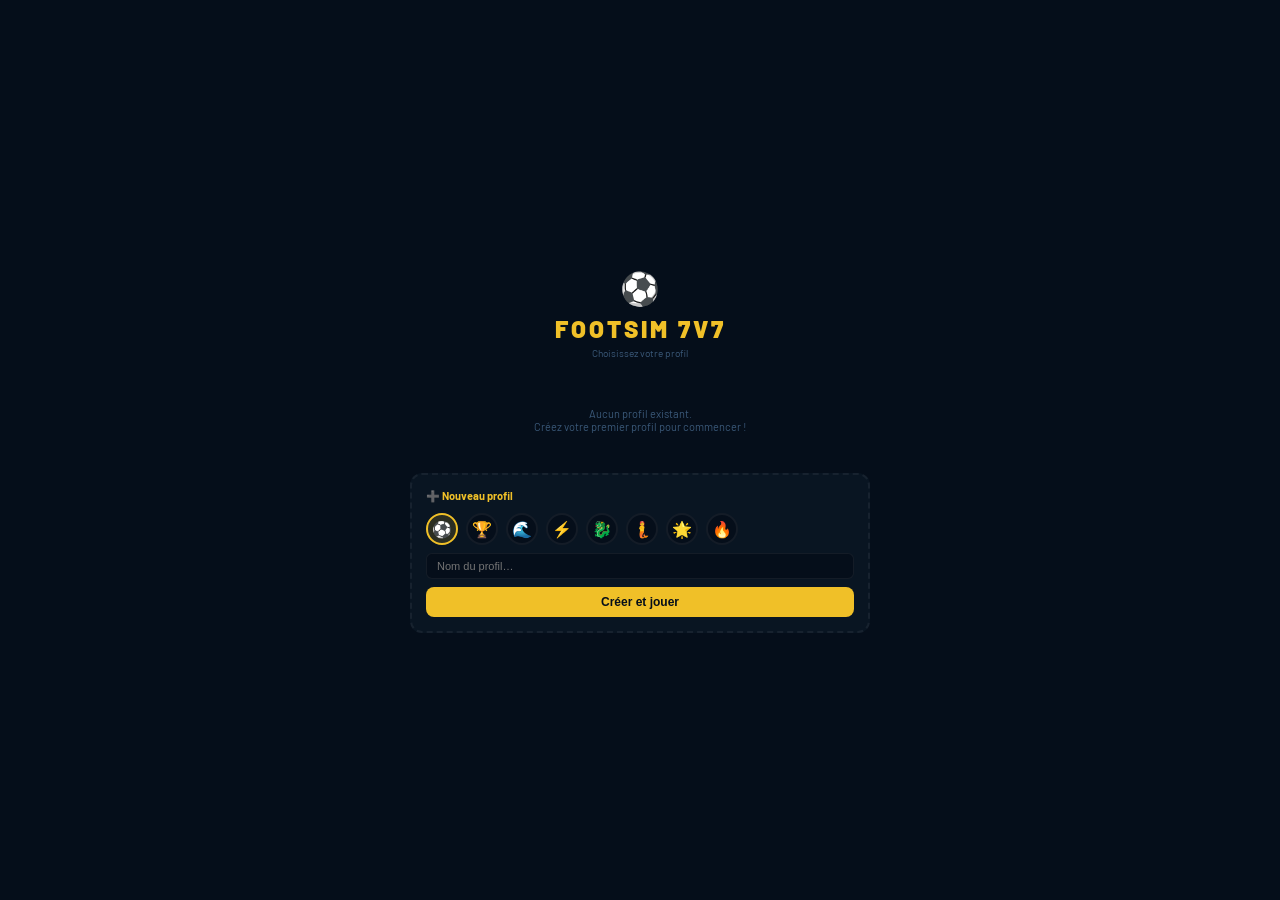
==== index.html @ c0b7ffba "Add files via upload" ====
<!DOCTYPE html>
<html lang="fr" data-theme="dark" data-textsize="grand">
<head>
<meta charset="UTF-8">
<meta name="viewport" content="width=device-width, initial-scale=1.0, maximum-scale=1.0, user-scalable=no, viewport-fit=cover">
<meta name="apple-mobile-web-app-capable" content="yes">
<meta name="apple-mobile-web-app-status-bar-style" content="black-translucent">
<meta name="mobile-web-app-capable" content="yes">
<meta name="theme-color" content="#050e1a">
<title>FootSim Pro — 7v7</title>
<link rel="preconnect" href="https://fonts.googleapis.com">
<link rel="preconnect" href="https://fonts.gstatic.com" crossorigin>
<link href="https://fonts.googleapis.com/css2?family=Barlow+Condensed:wght@400;600;700;800;900&family=Barlow:wght@400;500;600&display=swap" rel="stylesheet">
<style>
*{box-sizing:border-box;margin:0;padding:0;-webkit-tap-highlight-color:transparent;-webkit-touch-callout:none}
:root{
  --dark:#050e1a;--panel:#091522;--card:#0d1e2e;
  --b1:rgba(255,255,255,0.06);--b2:rgba(255,255,255,0.14);
  --text:#c8dff5;--muted:#3a5878;
  --gold:#f0c028;--red:#e02030;--blue:#1878e8;--green:#18c860;--purple:#8840e0;
  --sidebar:260px;
}
html,body{height:100%;background:var(--dark);color:var(--text);font-family:'Barlow',sans-serif;overflow:hidden;-webkit-overflow-scrolling:touch}

/* ── TAILLE DU TEXTE ── réglage utilisateur (Paramètres) : grossit le
   contenu des pages (menus, carrière, paramètres...) comme un zoom
   navigateur. Important : on zoome les ENFANTS de .spage, jamais .spage
   lui-même ni un de ses ancêtres — zoomer un ancêtre d'un conteneur
   overflow-y:auto casse le calcul de sa hauteur de défilement et rend la
   fin du menu inaccessible (bug observé). */
html[data-textsize="grand"] .spage > *,
html[data-textsize="grand"] .snav > *,
html[data-textsize="grand"] .slogo{zoom:1.15}
html[data-textsize="tresgrand"] .spage > *,
html[data-textsize="tresgrand"] .snav > *,
html[data-textsize="tresgrand"] .slogo{zoom:1.3}
@media(max-width:600px){
  html[data-textsize="grand"] .spage > *,
  html[data-textsize="grand"] .snav > *,
  html[data-textsize="grand"] .slogo{zoom:1.1}
  html[data-textsize="tresgrand"] .spage > *,
  html[data-textsize="tresgrand"] .snav > *,
  html[data-textsize="tresgrand"] .slogo{zoom:1.2}
}

/* ── LAYOUT ── */
#app{display:flex;height:100vh;height:100dvh;width:100vw;user-select:none;-webkit-user-select:none;touch-action:manipulation;overflow:hidden}
#app.career-mode #sidebar{width:100vw;max-width:100vw;flex:1}
#app.career-mode #main{display:none}
#app.career-mode .snav{display:none}
#app.career-mode .slogo{display:none}
#app.career-mode .sdivider{display:none}
#app.career-mode #sp-career{display:block!important;flex:1;overflow-y:auto}
#app.career-mode #sidebar{display:flex;flex-direction:column}
/* ── TOUS LES ONGLETS DE CONTENU EN PLEIN ÉCRAN ─────────────────────────
   Comme le mode Carrière, tout onglet de contenu (paramètres, stats, ligue,
   coupe, tactique…) s'affiche EN GRAND par-dessus le terrain, au lieu d'être
   coincé dans la barre latérale étroite (260px) où c'était peu ergonomique.
   La classe panel-open est posée par nav() pour tout onglet sauf "Match".
   La barre d'onglets (.snav) reste visible pour naviguer / revenir au match. */
#app.panel-open #main{display:none}
#app.panel-open #sidebar{width:100vw;max-width:100vw;flex:1;display:flex;flex-direction:column}
#app.panel-open .spage.on{flex:1;overflow-y:auto}
/* Barre d'onglets horizontale en haut quand un panneau est en plein écran
   (au lieu de la colonne verticale étroite), pour naviguer facilement. */
#app.panel-open .snav{flex-direction:row;flex-wrap:wrap;overflow-x:auto;overflow-y:hidden;padding:6px 10px;gap:4px;flex-shrink:0;border-bottom:1px solid var(--b2)}
#app.panel-open .slogo,#app.panel-open .sdivider,#app.panel-open .nav-sec{display:none}
#app.panel-open .ntab{flex:0 0 auto;white-space:nowrap}
#sidebar{width:var(--sidebar);flex-shrink:0;background:var(--panel);border-right:1px solid var(--b2);display:flex;flex-direction:column;overflow:hidden}
#main{flex:1;display:flex;flex-direction:column;overflow:hidden;min-width:0}

/* ── MODE PLEIN ÉCRAN (masque la sidebar) ──────────────────────────────
   Astuce pour filmer des shorts YouTube : le terrain prend alors toute la
   largeur/hauteur de l'écran. Purement une histoire de layout : #main est
   déjà flex:1, donc masquer #sidebar suffit à lui laisser toute la place. */
#app.theater-mode #sidebar{display:none}
/* En plein écran natif, <html>/<body> doivent réellement occuper l'écran :
   sinon le navigateur peint des bandes noires autour du layout d'origine.
   Le canvas, lui, garde ses proportions (mise à l'échelle uniforme dans
   resize()) — l'image n'est jamais déformée, seulement centrée. */
:fullscreen #app, :-webkit-full-screen #app{width:100vw;height:100vh}
html:fullscreen, body:fullscreen{width:100%;height:100%;background:var(--bg,#0d1117)}
:fullscreen #main, :-webkit-full-screen #main{flex:1 1 auto;height:100%;max-height:none}
@media(max-width:600px){
  /* En mobile la sidebar passe sous le canvas et #main a une hauteur
     fixe (42vw) : en plein écran on lui redonne toute la hauteur. */
  #app.theater-mode #main{flex:1 1 auto;height:100%;max-height:100dvh}
}

/* ── MOBILE LAYOUT: stack sidebar below canvas ── */
@media(max-width:600px){
  :root{--sidebar:100%}
  #app{flex-direction:column}
  #sidebar{width:100%;flex:1;border-right:none;border-top:1px solid var(--b2);order:2;min-height:0}
  #main{order:1;flex:0 0 auto;height:42vw;min-height:160px;max-height:55vh}
  #canvas-wrap{height:100%}
  .snav{flex-direction:row;padding:4px;overflow-x:auto;gap:2px;flex-shrink:0;overflow-y:visible}
  .nav-sec{display:none}
  .nav-season{display:none!important}
  .ntab{font-size:10px;padding:6px 8px;flex-direction:column;gap:2px;min-width:48px;letter-spacing:0;text-align:center}
  .ntab i{font-size:18px;width:auto}
  .ntab.on::before{display:none}
  .spage{padding:6px}
  .btn{min-height:36px;padding:6px 10px}
  .modal{width:calc(100vw - 16px);max-height:80dvh;overflow-y:auto}
  .htoverlay>div{max-height:80dvh;overflow-y:auto}

  /* ── PANNEAU DE MENU EN PLEIN ÉCRAN (mobile) ──────────────────────────
     Problème : quand on ouvre Paramètres/Stats/Tactique/etc., le contenu
     s'affichait dans la bande étroite SOUS le terrain (sidebar en order:2),
     minuscule et presque illisible. Solution : dès qu'un panneau de CONTENU
     est ouvert (classe panel-open posée par nav()), on masque le terrain et on
     donne toute la hauteur à la sidebar. La barre d'onglets reste visible pour
     revenir au Match. Le panneau "match" lui-même ne déclenche pas ce mode
     (on veut voir le terrain). */
  #app.panel-open #main{display:none}
  #app.panel-open #sidebar{flex:1 1 100%;min-height:0}
  #app.panel-open .spage.on{font-size:15px}
  #app.panel-open .snav{position:sticky;top:0;z-index:5;background:var(--panel);border-bottom:1px solid var(--b1)}
}

/* ── SIDEBAR HEADER ── */
.slogo{font-family:'Barlow Condensed',sans-serif;font-weight:900;font-size:20px;letter-spacing:3px;color:var(--gold);text-transform:uppercase;padding:14px 16px 10px;border-bottom:1px solid var(--b1)}
.snav{display:flex;flex-direction:column;padding:8px 8px 4px;overflow-y:auto}
.nav-sec{font-family:'Barlow Condensed',sans-serif;font-size:9px;font-weight:700;letter-spacing:2px;color:var(--muted);text-transform:uppercase;padding:10px 12px 4px;opacity:.75}
.nav-sec:first-child{padding-top:2px}
.ntab{position:relative;display:flex;align-items:center;gap:9px;padding:9px 12px;border-radius:8px;font-family:'Barlow Condensed',sans-serif;font-size:14px;font-weight:700;letter-spacing:.6px;cursor:pointer;border:none;background:none;color:var(--text);text-transform:none;transition:background .14s,color .14s;width:100%;text-align:left;line-height:1.15}
.ntab:hover{background:rgba(255,255,255,0.05);color:#fff}
.ntab.on{background:linear-gradient(90deg,rgba(240,192,40,0.16),rgba(240,192,40,0.03));color:var(--gold);font-weight:800}
.ntab.on::before{content:'';position:absolute;left:0;top:6px;bottom:6px;width:3px;border-radius:0 3px 3px 0;background:var(--gold);box-shadow:0 0 8px rgba(240,192,40,.6)}
.ntab i{font-size:15px;width:20px;text-align:center;flex-shrink:0;filter:grayscale(.15)}
.ntab.on i{filter:none}
.sdivider{height:1px;background:var(--b1);margin:6px 8px}
/* ── Pied de sidebar : progression de saison ── */
.nav-season{margin-top:auto;padding:12px 16px 14px;border-top:1px solid var(--b1)}
.nav-season-label{font-family:'Barlow Condensed',sans-serif;font-size:9px;font-weight:700;letter-spacing:2px;color:var(--muted);text-transform:uppercase;margin-bottom:6px}
.nav-season-bar{height:5px;border-radius:3px;background:rgba(255,255,255,0.07);overflow:hidden}
.nav-season-fill{height:100%;width:0;border-radius:3px;background:linear-gradient(90deg,var(--gold),#ffdb6b);box-shadow:0 0 8px rgba(240,192,40,.5);transition:width .35s ease}

/* ── SIDEBAR CONTENT ── */
.spage{display:none;flex:1;overflow-y:auto;overflow-x:hidden;padding:8px}
.spage.on{display:block}

/* ── MATCH SIDEBAR ── */
.match-hud{background:var(--card);border:1px solid var(--b2);border-radius:10px;padding:12px;margin-bottom:8px}
.score-row{display:flex;align-items:center;justify-content:center;gap:8px;margin-bottom:8px}
.team-score-blk{display:flex;flex-direction:column;align-items:center;flex:1}
.tsn{font-family:'Barlow Condensed',sans-serif;font-size:10px;font-weight:700;letter-spacing:1.5px;color:var(--muted);text-transform:uppercase;text-align:center;line-height:1.2}
.tsc{font-family:'Barlow Condensed',sans-serif;font-size:44px;font-weight:900;line-height:1}
.score-mid{display:flex;flex-direction:column;align-items:center;gap:3px}
.clock{font-family:'Barlow Condensed',sans-serif;font-size:15px;font-weight:700;color:var(--gold);background:rgba(240,192,40,.1);border:1px solid rgba(240,192,40,.2);padding:3px 10px;border-radius:5px;letter-spacing:1px}
.dash{font-size:14px;color:var(--muted)}
.phase-badge{font-family:'Barlow Condensed',sans-serif;font-size:9px;letter-spacing:1.5px;color:var(--muted);text-transform:uppercase;text-align:center}
.posbar-wrap{margin-top:8px}
.posbar-track{height:5px;background:rgba(255,255,255,0.08);border-radius:3px;overflow:hidden;margin:4px 0}
.posbar-fill{height:100%;border-radius:3px;transition:width .5s}
.posbar-lbls{display:flex;justify-content:space-between}
.poslbl{font-family:'Barlow Condensed',sans-serif;font-size:10px;font-weight:700}
.stat-grid{display:grid;grid-template-columns:1fr auto 1fr;gap:3px 8px;margin-top:6px}
.sg-left{text-align:right;font-size:11px;font-weight:600;color:var(--text)}
.sg-mid{font-size:9px;color:var(--muted);font-weight:700;letter-spacing:.5px;text-transform:uppercase;text-align:center}
.sg-right{text-align:left;font-size:11px;font-weight:600;color:var(--text)}

/* TICKER */
.ticker{background:rgba(0,0,0,.3);border:1px solid var(--b1);border-radius:7px;padding:7px 10px;min-height:34px;display:flex;align-items:center;gap:6px;margin-bottom:8px}
.tdot{width:6px;height:6px;border-radius:50%;flex-shrink:0;animation:blink 1.4s infinite}
@keyframes blink{0%,100%{opacity:1}50%{opacity:.1}}
.tmsg{font-family:'Barlow Condensed',sans-serif;font-size:12px;font-weight:600;letter-spacing:.2px;line-height:1.3}

/* LOG */
.log-title{font-family:'Barlow Condensed',sans-serif;font-size:10px;font-weight:700;letter-spacing:1.5px;color:var(--muted);text-transform:uppercase;margin-bottom:4px}
.log-box{background:rgba(0,0,0,.25);border:1px solid var(--b1);border-radius:7px;overflow-y:auto;max-height:220px;padding:6px}
.log-entry{font-size:11px;padding:3px 0;border-bottom:1px solid var(--b1);color:var(--text);line-height:1.3}
.log-entry:last-child{border:none}
.log-entry b{font-weight:700}

/* CTRL */
.ctrl-row{display:flex;gap:5px;flex-wrap:wrap;margin-bottom:6px}
.btn{padding:6px 12px;border-radius:6px;border:1px solid var(--b2);background:transparent;color:var(--text);font-family:'Barlow Condensed',sans-serif;font-size:12px;font-weight:700;letter-spacing:.7px;cursor:pointer;display:inline-flex;align-items:center;gap:4px;text-transform:uppercase;transition:all .1s;white-space:nowrap}
.btn:hover{background:rgba(255,255,255,.05)}
.btng{background:var(--gold);color:#05101c;border-color:var(--gold);font-weight:800}.btng:hover{background:#d8aa18}
.btnr{background:rgba(224,32,48,.12);color:var(--red);border-color:rgba(224,32,48,.3)}.btnr:hover{background:rgba(224,32,48,.2)}
.spd-row{display:flex;align-items:center;gap:7px;font-family:'Barlow Condensed',sans-serif;font-size:11px;font-weight:700;letter-spacing:.8px;text-transform:uppercase;color:var(--muted)}
.spd-row input{flex:1;accent-color:var(--gold)}
.spd-row span{color:#fff;font-size:12px;min-width:24px}

/* ── SETUP SIDEBAR ── */
.team-blk{background:var(--card);border:1px solid var(--b1);border-radius:9px;overflow:hidden;margin-bottom:8px}
.team-hd{display:flex;align-items:center;gap:7px;padding:9px 10px;border-bottom:1px solid var(--b1)}
.tname{background:none;border:none;color:#fff;font-family:'Barlow Condensed',sans-serif;font-size:13px;font-weight:800;letter-spacing:.8px;text-transform:uppercase;flex:1;outline:none;min-width:0}
.tname:focus{border-bottom:1px solid var(--gold)}
input[type=color]{width:22px;height:22px;border:none;background:none;cursor:pointer;padding:0;border-radius:3px;flex-shrink:0}
.tdot2{width:9px;height:9px;border-radius:50%;flex-shrink:0}
.plist{padding:5px}
.prow{display:flex;align-items:center;gap:6px;padding:5px 6px;border:1px solid var(--b1);border-radius:6px;margin-bottom:3px;cursor:pointer;transition:background .1s}
.prow:hover{background:rgba(255,255,255,.04);border-color:var(--b2)}
.av{border-radius:50%;display:flex;align-items:center;justify-content:center;overflow:hidden;flex-shrink:0;border:1.5px solid}
.av img{width:100%;height:100%;object-fit:cover;border-radius:50%}
.pi{flex:1;min-width:0}
.pn{font-family:'Barlow Condensed',sans-serif;font-size:12px;font-weight:700;white-space:nowrap;overflow:hidden;text-overflow:ellipsis}
.pp{font-size:9px;color:var(--muted)}
.sm{display:flex;gap:2px;margin-top:1px;flex-wrap:wrap}
.sb{font-size:8px;padding:1px 3px;border-radius:2px;background:rgba(255,255,255,.06);color:var(--muted)}
.chip{font-size:8px;padding:1px 4px;border-radius:3px;font-weight:700}
.cf{background:rgba(224,32,48,.15);color:#f08090;border:1px solid rgba(224,32,48,.3)}
.ci{background:rgba(24,120,232,.15);color:#80b8ff;border:1px solid rgba(24,120,232,.3)}
.ct{background:rgba(240,192,40,.15);color:#f8d870;border:1px solid rgba(240,192,40,.3)}

/* ── CARTES CARRIÈRE (classes réutilisables) ──
   Avant, chaque carte était stylée en inline, répétée ~14× avec des marges
   incohérentes (8px vs 10px). Ces classes garantissent un padding, une
   bordure et un rayon identiques partout — cohérence visuelle immédiate. */
.ccard{background:var(--dark);border:1px solid var(--b1);border-radius:8px;padding:10px;margin-bottom:10px}
.ccard-flush{margin-bottom:0}
/* Liseré de couleur à gauche selon la nature de la carte : le regard trie
   plus vite (or=objectif, rouge=rival, vert=positif, bleu=info, violet=offre). */
.ccard-gold{border-left:3px solid var(--gold)}
.ccard-red{border-left:3px solid var(--red);background:linear-gradient(135deg,rgba(224,32,48,.1),var(--dark))}
.ccard-green{border-left:3px solid var(--green)}
.ccard-blue{border-left:3px solid var(--blue)}
.ccard-purple{border-left:3px solid var(--purple);background:linear-gradient(135deg,rgba(136,64,224,.12),var(--dark))}
.ccard-amber{border-left:3px solid var(--gold);background:linear-gradient(135deg,rgba(240,192,40,.14),var(--dark))}
/* Titre de carte : taille et graisse uniformes. */
.ccard-title{font-size:10px;font-weight:700;color:var(--gold);margin-bottom:6px;display:flex;align-items:center;justify-content:space-between;gap:6px}
/* Micro-texte harmonisé (remplace le mélange 7/8/9px arbitraire). */
.ctxt-sm{font-size:9px;color:var(--muted);line-height:1.4}
.ctxt-xs{font-size:8px;color:var(--muted);line-height:1.4}
.ch{background:rgba(24,200,96,.15);color:#80f0a8;border:1px solid rgba(24,200,96,.3)}
.cte{background:rgba(136,64,224,.15);color:#c088ff;border:1px solid rgba(136,64,224,.3)}
.cs{background:rgba(64,112,160,.15);color:#90a8c8;border:1px solid rgba(64,112,160,.3)}

/* TACTICS */
.sc{border:1px solid var(--b1);border-radius:7px;padding:8px;cursor:pointer;transition:all .1s;margin-bottom:6px}
.sc:hover{border-color:var(--b2);background:rgba(255,255,255,.03)}
.sc.sel{border-color:var(--gold);background:rgba(240,192,40,.06)}
.st{font-family:'Barlow Condensed',sans-serif;font-size:13px;font-weight:700}
.sd{font-size:10px;color:var(--muted);margin-top:2px}
.sbar-row{display:flex;gap:7px;margin-top:6px}
.sbar-w{flex:1}
.sbar-lbl{font-size:9px;color:var(--muted);font-weight:700;letter-spacing:.5px;text-transform:uppercase;margin-bottom:2px}
.sbar-track{height:3px;background:rgba(255,255,255,.1);border-radius:2px}
.sbar-fill{height:100%;border-radius:2px}

/* STATS */
.stat-section-title{font-family:'Barlow Condensed',sans-serif;font-size:11px;font-weight:700;letter-spacing:1.5px;color:var(--muted);text-transform:uppercase;margin:10px 0 5px;display:flex;align-items:center;gap:6px}
.stat-section-title::before{content:'';flex:1;height:1px;background:var(--b1)}
.pstat-card{background:var(--card);border:1px solid var(--b1);border-radius:7px;padding:8px;margin-bottom:5px}
.pstat-top{display:flex;align-items:center;gap:7px;margin-bottom:5px}
.pstat-name{font-family:'Barlow Condensed',sans-serif;font-size:12px;font-weight:700}
.pstat-pos{font-size:9px;color:var(--muted)}
.pstat-bar-row{display:flex;align-items:center;gap:5px;margin-bottom:2px}
.pstat-bar-lbl{font-size:8px;color:var(--muted);width:14px;font-weight:700}
.pstat-bar-track{flex:1;height:3px;background:rgba(255,255,255,.1);border-radius:2px}
.pstat-bar-fill{height:100%;border-radius:2px}
.pstat-val{font-size:8px;color:var(--muted);min-width:18px;text-align:right}
.pstat-badges{display:flex;gap:3px;flex-wrap:wrap;margin-top:4px}
.mbdg{font-size:8px;padding:1px 5px;border-radius:3px;font-weight:700}
.mg{background:rgba(24,200,96,.15);color:var(--green)}
.ms{background:rgba(255,255,255,.07);color:var(--muted)}
.msp{background:rgba(136,64,224,.15);color:#c090ff}

/* ── MAIN AREA ── */
#canvas-wrap{flex:1;position:relative;overflow:hidden;touch-action:none}
#cvs{display:block;width:100%;height:100%;touch-action:none}
canvas{display:block;width:100%;height:100%}

/* ── MODAL ── */
.moverlay{position:fixed;inset:0;background:rgba(0,0,0,.82);display:none;align-items:flex-start;justify-content:center;z-index:999;padding-top:40px;backdrop-filter:blur(5px)}
.moverlay.on{display:flex}
.modal{background:var(--card);border:1px solid var(--b2);border-radius:12px;padding:16px;width:360px;max-height:88vh;overflow-y:auto}
.mhd{display:flex;justify-content:space-between;align-items:center;margin-bottom:12px;padding-bottom:10px;border-bottom:1px solid var(--b1)}
.mttl{font-family:'Barlow Condensed',sans-serif;font-size:16px;font-weight:800;letter-spacing:1px;text-transform:uppercase}
.mcls{background:none;border:none;color:var(--muted);cursor:pointer;font-size:20px;line-height:1;padding:2px 6px;border-radius:4px}
.mcls:hover{color:#fff;background:rgba(255,255,255,.08)}
.inp{background:rgba(255,255,255,.05);border:1px solid var(--b2);border-radius:5px;color:#fff;font-family:'Barlow',sans-serif;font-size:16px;padding:5px 8px;width:100%;outline:none;-webkit-appearance:none;appearance:none}
.inp:focus{border-color:var(--gold)}
select.inp{background:#0d1e2e;color:#fff;font-size:16px}
select.inp option{background:#0d1e2e;color:#fff}
.lbl{font-family:'Barlow Condensed',sans-serif;font-size:10px;color:var(--muted);font-weight:700;letter-spacing:.8px;text-transform:uppercase;width:70px;flex-shrink:0}
.frow{display:flex;align-items:center;gap:7px;margin-bottom:6px}
.rrow{display:flex;align-items:center;gap:7px;flex:1}
.rrow input[type=range]{flex:1;accent-color:var(--gold)}
.rv{font-size:11px;font-weight:700;color:#fff;min-width:22px;text-align:right}
.slbl{font-family:'Barlow Condensed',sans-serif;font-size:10px;font-weight:700;letter-spacing:1px;color:var(--muted);text-transform:uppercase;margin:9px 0 5px}

/* SCROLLBAR */
::-webkit-scrollbar{width:4px}::-webkit-scrollbar-track{background:transparent}::-webkit-scrollbar-thumb{background:var(--b2);border-radius:2px}

/* HALFTIME MODAL */
.htoverlay{position:fixed;inset:0;background:rgba(0,0,0,.88);display:none;align-items:flex-start;justify-content:center;z-index:998;padding-top:20px;backdrop-filter:blur(6px);overflow-y:auto}
.htoverlay.on{display:flex}
.htmodal{background:var(--card);border:1px solid var(--b2);border-radius:14px;padding:18px;width:480px;max-width:96vw}
.ht-title{font-family:'Barlow Condensed',sans-serif;font-size:22px;font-weight:900;letter-spacing:2px;text-transform:uppercase;color:var(--gold);text-align:center;margin-bottom:4px}
.ht-score{font-family:'Barlow Condensed',sans-serif;font-size:36px;font-weight:900;text-align:center;margin-bottom:14px;letter-spacing:4px}
.ht-teams{display:grid;grid-template-columns:1fr 1fr;gap:10px;margin-bottom:14px}
.ht-team{background:var(--panel);border:1px solid var(--b1);border-radius:9px;padding:10px}
.ht-team-hd{font-family:'Barlow Condensed',sans-serif;font-size:11px;font-weight:800;letter-spacing:1.5px;text-transform:uppercase;margin-bottom:8px;display:flex;align-items:center;gap:6px}
.ht-prow{display:flex;align-items:center;gap:5px;padding:4px 5px;border-radius:5px;cursor:pointer;border:1px solid transparent;margin-bottom:2px;transition:all .1s}
.ht-prow:hover{background:rgba(255,255,255,.04);border-color:var(--b2)}
.ht-prow.sel-bench{border-color:var(--gold);background:rgba(240,192,40,.1)}
.ht-prow.sel-target{border-color:var(--green);background:rgba(24,200,96,.08)}
.ht-pname{font-family:'Barlow Condensed',sans-serif;font-size:11px;font-weight:700;flex:1;white-space:nowrap;overflow:hidden;text-overflow:ellipsis}
.ht-pos{font-size:8px;color:var(--muted);font-weight:700;min-width:22px}
.ht-hpbar{flex:1;height:4px;background:rgba(255,255,255,.1);border-radius:2px;overflow:hidden;max-width:44px}
.ht-hpfill{height:100%;border-radius:2px}
.ht-bench-sep{font-family:'Barlow Condensed',sans-serif;font-size:9px;font-weight:700;letter-spacing:1.2px;text-transform:uppercase;color:var(--muted);margin:6px 0 3px;padding-top:5px;border-top:1px solid var(--b1)}
.ht-strat{margin-top:8px}
.ht-strat-lbl{font-family:'Barlow Condensed',sans-serif;font-size:9px;font-weight:700;letter-spacing:1px;color:var(--muted);text-transform:uppercase;margin-bottom:4px}
.ht-sc{display:flex;align-items:center;gap:5px;padding:4px 6px;border-radius:5px;border:1px solid var(--b1);cursor:pointer;margin-bottom:3px;transition:all .1s}
.ht-sc:hover{border-color:var(--b2);background:rgba(255,255,255,.03)}
.ht-sc.sel{border-color:var(--gold);background:rgba(240,192,40,.07)}
.ht-sc-n{font-family:'Barlow Condensed',sans-serif;font-size:11px;font-weight:700}
.ht-sc-d{font-size:9px;color:var(--muted)}

/* FORMATION OVERLAY on canvas */
.form-overlay{position:absolute;top:8px;left:50%;transform:translateX(-50%);display:flex;gap:12px;pointer-events:none}
.form-tag{font-family:'Barlow Condensed',sans-serif;font-size:11px;font-weight:700;letter-spacing:1px;padding:3px 10px;border-radius:5px;border:1px solid;text-transform:uppercase;opacity:.7}

input[type=range]::-webkit-slider-thumb{-webkit-appearance:none;width:14px;height:14px;border-radius:50%;background:#fff;cursor:pointer;box-shadow:0 1px 4px rgba(0,0,0,.5);margin-top:-5px}
input[type=range]::-moz-range-thumb{width:14px;height:14px;border-radius:50%;background:#fff;cursor:pointer;border:none;box-shadow:0 1px 4px rgba(0,0,0,.5)}
input[type=range]::-webkit-slider-runnable-track{height:4px;border-radius:2px}
input[type=range]:focus{outline:none}
</style>
<link rel="stylesheet" href="theme.css">
</head>
<body>
<div id="app">

<!-- ══════════════════ SIDEBAR ══════════════════ -->
<div id="sidebar">
  <div class="slogo">⚽ FootSim 7v7</div>
  <div style="padding:0 16px 10px;font-family:'Barlow Condensed',sans-serif;font-size:10px;font-weight:600;letter-spacing:1.5px;color:var(--muted);text-transform:uppercase">Codé par <span style="color:var(--gold)">Mschap</span> &amp; <span style="color:var(--gold)">xxxkawai_angelxxx</span></div>

  <div class="snav">
    <div class="nav-sec">Préparation</div>
    <button class="ntab on" onclick="nav('mode')"><i>🎮</i> Modes</button>
    <button class="ntab" onclick="nav('setup')"><i>👥</i> Équipes</button>
    <button class="ntab" onclick="nav('teamsel')"><i>📚</i> Sélection</button>
    <button class="ntab" onclick="nav('tactic')"><i>♟</i> Tactique</button>
    <div class="nav-sec">Match</div>
    <button class="ntab" onclick="navMatch()"><i>▶</i> Match</button>
    <button class="ntab" onclick="nav('stats')"><i>📊</i> Stats</button>
    <div class="nav-sec">Compétition</div>
    <button class="ntab" onclick="nav('league')"><i>🏆</i> Ligue / Calendrier</button>
    <button class="ntab" onclick="nav('cup')"><i>🥇</i> Coupe</button>
    <div class="nav-sec">Carrière</div>
    <button class="ntab" onclick="nav('career')"><i>🎽</i> Carrière</button>
    <button class="ntab" onclick="nav('settings')"><i>⚙️</i> Paramètres</button>
  </div>
  <div id="nav-season-footer" class="nav-season" style="display:none">
    <div class="nav-season-label"><span id="nav-season-txt">Saison</span></div>
    <div class="nav-season-bar"><div id="nav-season-fill" class="nav-season-fill"></div></div>
  </div>
  <div class="sdivider"></div>

  <!-- MODE SELECTION PAGE -->
  <div id="sp-mode" class="spage">
    <div id="mode-out" style="padding:4px"></div>
  </div>

  <!-- CAREER PAGE -->
  <div id="sp-career" class="spage">
    <div id="career-out" style="padding:4px"><div style="color:var(--muted);font-size:11px;padding:8px">Chargement…</div></div>
    <div id="career-footer-btns" style="display:none;padding:4px;gap:4px">
      <button class="btn" id="btn-abandon" style="flex:1;justify-content:center;font-size:10px;color:#e06060;border-color:#e0606044">✕ Abandonner</button>
      <button class="btn" id="btn-restart" style="flex:1;justify-content:center;font-size:10px">↺ Recommencer</button>
      <button class="btn" id="btn-rescue" style="flex:1;justify-content:center;font-size:10px;color:#f0c028;border-color:#f0c02844">🔧 Réparer</button>
    </div>
  </div>

  <!-- SETTINGS PAGE -->
  <div id="sp-settings" class="spage">
    <div id="settings-out" style="padding:4px"></div>
  </div>

  <!-- CUP PAGE -->
  <div id="sp-cup" class="spage">
    <div id="cup-out" style="padding:4px"><div style="color:var(--muted);font-size:11px;padding:8px">Chargement…</div></div>
  </div>

  <!-- LEAGUE PAGE -->
  <div id="sp-league" class="spage">
    <div id="league-out" style="padding:4px"><div style="color:var(--muted);font-size:11px;padding:8px">Chargement…</div></div>
  </div>

  <!-- SETUP PAGE -->
  <div id="sp-setup" class="spage on">
    <div id="tblk0"></div>
    <div id="tblk1"></div>
    <div style="display:grid;grid-template-columns:1fr 1fr;gap:4px;margin-top:4px">
      <button class="btn" style="justify-content:center;font-size:10px" onclick="saveTeamToRoster(0)" title="Sauvegarder Rouges">💾 Sauv. Rouges</button>
      <button class="btn" style="justify-content:center;font-size:10px" onclick="saveTeamToRoster(1)" title="Sauvegarder Bleus">💾 Sauv. Bleus</button>
      <button class="btn" style="justify-content:center;font-size:10px" onclick="const idx=savedTeams.findIndex(t=>t.name===teams[0].name);if(idx>=0)exportTeamJSON(idx);else{saveTeamToRoster(0);setTimeout(()=>{const i=savedTeams.findIndex(t=>t.name===teams[0].name);if(i>=0)exportTeamJSON(i);},100);}" title="Exporter Rouges en JSON">📤 Export Rouges</button>
      <button class="btn" style="justify-content:center;font-size:10px;font-size:10px" onclick="const idx=savedTeams.findIndex(t=>t.name===teams[1].name);if(idx>=0)exportTeamJSON(idx);else{saveTeamToRoster(1);setTimeout(()=>{const i=savedTeams.findIndex(t=>t.name===teams[1].name);if(i>=0)exportTeamJSON(i);},100);}" title="Exporter en JSON">📤 Bleus</button>
      <button class="btn" style="justify-content:center;font-size:10px;color:#69f0ae" onclick="importTeamJSON(0)" title="Importer JSON → Rouges">⬆ Import Rouges</button>
      <button class="btn" style="justify-content:center;font-size:10px;color:#69f0ae" onclick="importTeamJSON(1)" title="Importer JSON → Bleus">⬆ Import Bleus</button>
    </div>
    <!-- Sélecteur de mode 5v5 / 7v7 / 11v11 -->
    <div style="display:flex;gap:6px;margin:8px 0 4px">
      <button id="mode-btn-5v5" onclick="selectGameMode('5v5');renderTB(0);renderTB(1)" style="flex:1;padding:7px;border-radius:8px;border:2px solid var(--b1);background:var(--dark);color:var(--muted);font-size:12px;font-weight:900;cursor:pointer">⚽ 5v5</button>
      <button id="mode-btn-7v7" onclick="selectGameMode('7v7');renderTB(0);renderTB(1)" style="flex:1;padding:7px;border-radius:8px;border:2px solid var(--gold);background:rgba(240,192,40,.15);color:var(--gold);font-size:12px;font-weight:900;cursor:pointer">⚽ 7v7</button>
      <button id="mode-btn-11v11" onclick="selectGameMode('11v11');renderTB(0);renderTB(1)" style="flex:1;padding:7px;border-radius:8px;border:2px solid var(--b1);background:var(--dark);color:var(--muted);font-size:12px;font-weight:900;cursor:pointer">⚽ 11v11</button>
    </div>
    <div style="background:var(--panel);border:1px solid var(--b1);border-radius:10px;padding:10px 14px;margin:8px 0">
      <div style="font-size:11px;font-weight:700;letter-spacing:2px;color:var(--gold);margin-bottom:6px;text-transform:uppercase">Instructions individuelles</div>
      <div id="player-roles-0" style="margin-bottom:6px"></div>
      <div id="player-roles-1"></div>
    </div>
    <button class="btn btng" style="width:100%;justify-content:center;margin-top:4px" onclick="goMatch()">▶ Lancer le match</button>
  </div>

  <!-- TEAM SELECT PAGE (sélection d'équipes préfaites, navigation en cascade) -->
  <div id="sp-teamsel" class="spage">
    <div id="teamsel-out" style="padding:4px"><div style="color:var(--muted);font-size:11px;padding:8px">Chargement…</div></div>
  </div>

  <!-- TACTIC PAGE -->
  <div id="sp-tactic" class="spage">
    <div id="tac0"></div>
    <div id="tac1"></div>
    <div style="background:var(--panel);border:1px solid var(--b1);border-radius:10px;padding:10px 14px;margin:8px 0">
      <div style="font-size:11px;font-weight:700;letter-spacing:2px;color:var(--gold);margin-bottom:8px;text-transform:uppercase">Réglages tactiques</div>
      <div id="tac-sliders-0" style="margin-bottom:10px"></div>
      <div id="tac-sliders-1"></div>
    </div>
    <div style="background:var(--panel);border:1px solid var(--b1);border-radius:10px;padding:10px 14px;margin:8px 0">
      <div style="font-size:11px;font-weight:700;letter-spacing:2px;color:var(--gold);margin-bottom:6px;text-transform:uppercase">Instructions individuelles</div>
      <div id="player-roles-0" style="margin-bottom:6px"></div>
      <div id="player-roles-1"></div>
    </div>
    <button class="btn btng" style="width:100%;justify-content:center;margin-top:4px" onclick="goMatch()">▶ Lancer le match</button>
  </div>

  <!-- MATCH PAGE -->
  <div id="sp-match" class="spage">
    <div class="match-hud">
      <div class="score-row">
        <div class="team-score-blk">
          <div class="tsn" id="hn0"><span id="hicon0" style="margin-right:3px"></span>Équipe A</div>
          <div class="tsc" id="hs0" style="color:var(--red)">0</div>
        </div>
        <div class="score-mid">
          <div class="clock" id="hclock">0'</div>
          <div class="dash">—</div>
          <div class="phase-badge" id="hphase">KICKOFF</div>
        </div>
        <div class="team-score-blk">
          <div class="tsn" id="hn1"><span id="hicon1" style="margin-right:3px"></span>Équipe B</div>
          <div class="tsc" id="hs1" style="color:var(--blue)">0</div>
        </div>
      </div>
      <div class="posbar-wrap">
        <div class="posbar-track"><div class="posbar-fill" id="posbar" style="width:50%;background:var(--red)"></div></div>
        <div class="posbar-lbls">
          <div class="poslbl" id="pos0" style="color:var(--red)">50%</div>
          <div class="poslbl" style="color:var(--muted);font-size:9px">POSSESSION</div>
          <div class="poslbl" id="pos1" style="color:var(--blue)">50%</div>
        </div>
      </div>
      <div class="stat-grid" style="margin-top:8px">
        <div class="sg-left" id="sh0">0</div><div class="sg-mid">Tirs</div><div class="sg-right" id="sh1">0</div>
        <div class="sg-left" id="tk0">0</div><div class="sg-mid">Tacles</div><div class="sg-right" id="tk1">0</div>
        <div class="sg-left" id="co0">0</div><div class="sg-mid">Corners</div><div class="sg-right" id="co1">0</div>
        <div class="sg-left" id="fo0">0</div><div class="sg-mid">Fautes</div><div class="sg-right" id="fo1">0</div>
      </div>
    </div>

    <div class="ticker"><div class="tdot" id="tdot" style="background:var(--green)"></div><div class="tmsg" id="tmsg">Prêt pour le coup d'envoi</div></div>

    <div id="inj-panel" style="display:none;margin-bottom:8px"></div>

    <div class="ctrl-row">
      <button class="btn" onclick="navBack()" style="padding:6px 8px" title="Retour">←</button>
      <button class="btn btng" id="mbtn" onclick="handleMatchBtn()" style="flex:1;justify-content:center">▶ Démarrer</button>
      <button class="btn" id="resume-rescue" onclick="forceResumeMatch()" style="padding:6px 8px;display:none;border-color:#69f0ae;color:#69f0ae" title="Reprendre le match en conservant le score">▶▶</button>
      <button class="btn" onclick="resetMatch();showPreMatch()" style="padding:6px 8px" title="Recommencer">↺</button>
      <div id="ai-ctrl-row" style="display:none;width:100%;gap:4px;margin-top:6px;align-items:center">
        <span style="font-size:8px;font-weight:700;letter-spacing:.5px;color:var(--muted);text-transform:uppercase;margin-right:2px">Coach</span>
        <button id="ai-ctrl-0" class="btn" onclick="toggleTeamAi(0)" style="flex:1;font-size:9px;padding:5px 4px" title="Déléguer cette équipe au coach IA">👤 Éq. A</button>
        <button id="ai-ctrl-1" class="btn" onclick="toggleTeamAi(1)" style="flex:1;font-size:9px;padding:5px 4px" title="Déléguer cette équipe au coach IA">👤 Éq. B</button>
      </div>
      <div id="tac-btns" style="display:none;flex-direction:column;gap:3px;margin-top:6px;width:100%">
        <div style="font-size:8px;font-weight:700;letter-spacing:1px;color:var(--muted);text-transform:uppercase;margin-bottom:2px">Tactique temps réel</div>
        <div style="display:flex;gap:3px">
          <button id="tacb-press"  onclick="setTacMode(_tacTi,'press')"  style="flex:1;font-size:9px;padding:4px;background:var(--card);border:1px solid var(--b1);color:var(--text);border-radius:5px;cursor:pointer;transition:all .15s">⬆ Pressing</button>
          <button id="tacb-defend" onclick="setTacMode(_tacTi,'defend')" style="flex:1;font-size:9px;padding:4px;background:var(--card);border:1px solid var(--b1);color:var(--text);border-radius:5px;cursor:pointer;transition:all .15s">🛡 Défense</button>
          <button id="tacb-attack" onclick="setTacMode(_tacTi,'attack')" style="flex:1;font-size:9px;padding:4px;background:var(--card);border:1px solid var(--b1);color:var(--text);border-radius:5px;cursor:pointer;transition:all .15s">⚡ Attaque</button>
          <button id="tacb-reset"  onclick="setTacMode(_tacTi,null)"     style="flex:1;font-size:9px;padding:4px;background:var(--card);border:1px solid var(--b1);color:var(--muted);border-radius:5px;cursor:pointer;transition:all .15s">↺</button>
        </div>
        <div style="display:flex;gap:3px;align-items:center;margin-top:2px">
          <span style="font-size:8px;color:var(--muted)">Équipe</span>
          <button id="tacteam-0" onclick="setTacTi(0)" style="flex:1;font-size:8px;padding:3px;background:rgba(224,32,48,0.35);border:1px solid rgba(224,32,48,0.6);color:#fff;border-radius:4px;cursor:pointer">Rouges</button>
          <button id="tacteam-1" onclick="setTacTi(1)" style="flex:1;font-size:8px;padding:3px;background:var(--card);border:1px solid var(--b1);color:var(--muted);border-radius:4px;cursor:pointer">Bleus</button>
        </div>
        <div id="tac-lbl" style="font-size:8px;color:var(--gold);text-align:center;min-height:10px;font-style:italic"></div>
      </div>
    </div>
    <div class="spd-row" style="margin-bottom:8px">
      Vitesse
      <input type="range" min="1" max="8" value="3" step="1" id="spd" oninput="setSpd(this.value)" style="flex:1">
      <span id="spdv">×3</span>
    </div>

    <div style="display:flex;align-items:center;gap:6px;margin-bottom:6px">
      <button class="btn" id="gifBtn" onclick="toggleGifRecord()" style="flex:1;justify-content:center;font-size:11px">🎬 Enregistrer la mi-temps en GIF</button>
      <span id="gifStatus" style="font-size:9px;color:var(--muted);min-width:54px;text-align:right"></span>
    </div>
    <div id="gif-progress-wrap" style="display:none;position:fixed;left:50%;bottom:18px;transform:translateX(-50%);z-index:99999;background:var(--dark);border:1px solid var(--gold);border-radius:10px;padding:10px 16px;box-shadow:0 6px 30px rgba(0,0,0,.6);min-width:240px;pointer-events:none">
      <div style="font-size:10px;color:var(--text);margin-bottom:5px;text-align:center" id="gif-progress-lbl">Génération du GIF…</div>
      <div style="height:6px;background:var(--panel);border-radius:3px;overflow:hidden"><div id="gif-progress-bar" style="height:100%;width:0%;background:var(--gold);transition:width .15s"></div></div>
    </div>

    <div style="display:flex;align-items:center;justify-content:space-between;margin-bottom:2px">
      <div class="log-title" style="margin-bottom:0">Journal du match</div>
      <button id="log-copy-btn" onclick="copyMatchLog()" style="background:none;border:1px solid var(--b1);border-radius:5px;color:var(--muted);font-size:9px;padding:2px 7px;cursor:pointer;letter-spacing:.5px">📋 Copier</button>
    </div>
    <div id="live-status" style="display:none;margin-bottom:6px;background:var(--panel);border:1px solid var(--b1);border-radius:8px;padding:6px 8px">
      <div style="font-size:8px;font-weight:700;letter-spacing:1px;color:var(--muted);text-transform:uppercase;margin-bottom:4px">État joueurs · HP · MP</div>
      <div id="live-p0" style="margin-bottom:2px"></div>
      <div id="live-p1"></div>
    </div>
    <div class="log-box" id="logbox"></div>
  </div>

  <!-- STATS PAGE -->
  <div id="sp-stats" class="spage">
    <div id="stats-out"></div>
  </div>
</div>

<!-- ══════════════════ MAIN CANVAS ══════════════════ -->
<div id="main">
  <div id="canvas-wrap">
    <canvas id="cvs"></canvas>
    <button id="theater-btn" onclick="toggleTheaterMode()" title="Masquer le menu de gauche (plein écran, pratique pour filmer un short YouTube)">⛶ Plein écran</button>
    <button id="rec-btn" onclick="toggleMatchRecording()" title="Enregistrer le match en format vertical (score, chrono, générique et effet sur les buts inclus)">⏺ REC</button>
    <div class="form-overlay">
      <div class="form-tag" id="ftag0" style="color:var(--red);border-color:rgba(224,32,48,.4)">3-2-1</div>
      <div class="form-tag" id="ftag1" style="color:var(--blue);border-color:rgba(24,120,232,.4)">3-2-1</div>
    </div>
  </div>
</div>

<!-- MODAL -->
<div class="moverlay" id="pmodal">
  <div class="modal">
    <div class="mhd"><div class="mttl" id="mttl">Joueur</div><button class="mcls" onclick="closeM()">✕</button></div>
    <div id="mcnt"></div>
  </div>
</div>

<!-- PRE-MATCH OVERLAY (FIFA-style) -->
<div class="htoverlay" id="prematch-modal">
  <div id="prematch-card" style="background:var(--dark);border:1px solid var(--b1);border-radius:14px;padding:0;overflow:hidden;max-width:340px;width:95vw;box-shadow:0 8px 40px rgba(0,0,0,.6)">
    <div id="prematch-content"></div>
  </div>
</div>
<div class="htoverlay" id="htmodal">
  <div class="htmodal">
    <div class="ht-title">⏸ Mi-Temps</div>
    <div class="ht-score" id="ht-score">0 — 0</div>
    <div id="ht-copy-panel"></div>
    <div id="ht-gif-panel"></div>
    <div class="ht-hint" style="font-family:'Barlow Condensed',sans-serif;font-size:10px;color:var(--muted);text-align:center;margin-bottom:12px;letter-spacing:.5px">
      Sélectionne un remplaçant (banc) puis un titulaire pour effectuer un changement
    </div>
    <div class="ht-teams" id="ht-teams"></div>
    <div id="ht-tactics-section" style="margin-top:6px"></div>
    <button class="btn btng" style="width:100%;justify-content:center;font-size:14px;padding:10px" onclick="resumeSecondHalf()">▶ Lancer la 2e mi-temps</button>
  </div>
</div>

<!-- MAN-DOWN MODAL (réorganisation après exclusion) -->
<div class="htoverlay" id="mandown-modal" style="display:none">
  <div class="htmodal" style="width:420px">
    <div class="ht-title" style="color:#e02030">🟥 Un joueur exclu</div>
    <div class="ht-hint" style="font-family:'Barlow Condensed',sans-serif;font-size:11px;color:var(--muted);text-align:center;margin:6px 0 14px;letter-spacing:.5px">
      Ton équipe joue à 6. Choisis une formation à 5 joueurs de champ pour te réorganiser.
    </div>
    <div id="mandown-options" style="display:grid;grid-template-columns:1fr 1fr;gap:10px"></div>
  </div>
</div>

<!-- SUB MODAL (mid-game) -->
<div class="moverlay" id="sub-modal">
  <div class="modal">
    <div class="mhd"><div class="mttl">🔄 Remplacement</div><button class="mcls" onclick="closeSubModal()">✕</button></div>
    <div id="subm-content"></div>
  </div>
</div>

<!-- DRAW / END-OF-MATCH MODAL -->
<div class="htoverlay" id="draw-modal">
  <div class="htmodal" style="max-width:320px;text-align:center">
    <div class="ht-title">⏱ Fin du temps réglementaire</div>
    <div class="ht-score" id="draw-score" style="margin-bottom:16px">0 — 0</div>
    <div style="font-size:11px;color:var(--muted);margin-bottom:14px;font-family:'Barlow Condensed',sans-serif">Match nul ! Que souhaitez-vous faire ?</div>
    <div style="display:flex;flex-direction:column;gap:7px">
      <button class="btn btng" style="justify-content:center;padding:10px;font-size:13px" onclick="chooseExtraTime()">⏱ Prolongations (2 × 15 min)</button>
      <button class="btn" style="justify-content:center;padding:10px;font-size:13px;border-color:var(--blue);color:var(--blue)" onclick="choosePenalties()">⚽ Tirs au but directs</button>
      <button class="btn" style="justify-content:center;padding:8px;font-size:11px;color:var(--muted)" onclick="acceptDraw()">✓ Résultat nul</button>
    </div>
  </div>
</div>

<!-- PENALTY SHOOTOUT OVERLAY -->
<div class="htoverlay" id="ps-overlay">
  <div class="htmodal" style="max-width:360px">
    <div class="ht-title">⚽ Tirs au But</div>
    <div style="display:flex;align-items:center;justify-content:center;gap:20px;margin:10px 0 14px">
      <div style="text-align:center">
        <div style="font-family:'Barlow Condensed',sans-serif;font-size:10px;font-weight:700;letter-spacing:1.5px;color:var(--muted);margin-bottom:4px" id="ps-n0">—</div>
        <div style="font-family:'Barlow Condensed',sans-serif;font-size:52px;font-weight:900;line-height:1" id="ps-s0">0</div>
        <div id="ps-kicks0" style="display:flex;flex-wrap:wrap;gap:2px;justify-content:center;margin-top:4px;min-height:22px"></div>
      </div>
      <div style="font-size:22px;color:var(--muted)">—</div>
      <div style="text-align:center">
        <div style="font-family:'Barlow Condensed',sans-serif;font-size:10px;font-weight:700;letter-spacing:1.5px;color:var(--muted);margin-bottom:4px" id="ps-n1">—</div>
        <div style="font-family:'Barlow Condensed',sans-serif;font-size:52px;font-weight:900;line-height:1" id="ps-s1">0</div>
        <div id="ps-kicks1" style="display:flex;flex-wrap:wrap;gap:2px;justify-content:center;margin-top:4px;min-height:22px"></div>
      </div>
    </div>
    <div style="text-align:center;min-height:52px;margin-bottom:12px">
      <div style="font-family:'Barlow Condensed',sans-serif;font-size:13px;font-weight:700;margin-bottom:6px" id="ps-kicker">—</div>
      <div style="font-family:'Barlow Condensed',sans-serif;font-size:22px;font-weight:900;min-height:28px" id="ps-result"></div>
    </div>
    <button class="btn btng" id="ps-kick-btn" style="width:100%;justify-content:center;font-size:14px;padding:10px" onclick="takePenaltyKick()">⚽ Tirer</button>
    <button class="btn btng" id="ps-close-btn" style="width:100%;justify-content:center;font-size:14px;padding:10px;display:none" onclick="closePSAndEnd()">✓ Voir les résultats</button>
  </div>
</div>

<script src="save_core.js"></script>
<script src="panthalassa.js"></script>
<script src="valoria.js"></script>
<script src="pilier.js"></script>
<script src="rorang.js"></script>
<script src="worlds_index.js"></script>
<script src="nation_rivalries.js"></script>
<script src="races.js"></script>
<script src="data.js"></script>
<script src="stats_ext.js"></script>
<script src="traits.js"></script>
<script src="tactics.js"></script>
<script src="engine.js"></script>
<script src="ai_offense.js"></script>
<script src="audio.js"></script>
<script src="ia.js"></script>
<script src="visual.js"></script>
<script src="walkout.js"></script>
<script src="devtools.js"></script>
<script src="record.js"></script>
<script src="badges.js"></script>
<script src="staff.js"></script>
<script src="sponsors.js"></script>
<script src="board.js"></script>
<script src="ui_match.js"></script>
<script src="ui_setup.js"></script>
<script src="ui_editor.js"></script>
<script src="ui_teams.js"></script>
<script src="ui_league.js"></script>
<script src="ui_career.js"></script>
<script src="career_events.js"></script>
<script src="tutorial.js"></script>
<script src="presets.js"></script>
<script src="valoria_teams.js"></script>
<script src="pilier_teams.js"></script>
<script src="valoria_seasons.js"></script>
<script src="training.js"></script>
<script src="save.js"></script>
<script src="career_sim.js"></script>
<script src="manager_ai.js"></script>
<script src="enhance.js"></script>
<script>
// Démarrage — afficher l'écran de profil si pas de profil actif.
// On attend que TOUS les scripts (dont save.js qui définit loadProfiles)
// soient chargés et exécutés avant de démarrer, pour éviter une erreur
// "loadProfiles is not defined" si l'ordre/rythme de chargement varie.
(function(){
  function boot(){
    if(typeof loadProfiles !== 'function'){
      // save.js pas encore prêt : on réessaie au prochain tick
      return setTimeout(boot, 30);
    }
    try{
      loadProfiles();
      if(typeof ensureAllS2==='function') ensureAllS2();
      if(typeof ensureAllProfiles==='function') ensureAllProfiles();
      if(!activeProfileId || !profiles[activeProfileId]){
        renderProfileScreen();
      } else {
        nav('mode');
        // Visite guidée au tout premier passage (ne se lance qu'une fois par profil).
        if(typeof maybeStartTutorial === 'function'){ try{ maybeStartTutorial(); }catch(e){} }
      }
    }catch(err){
      console.error('Erreur au démarrage:', err);
    }
  }
  if(document.readyState === 'complete' || document.readyState === 'interactive'){
    boot();
  } else {
    window.addEventListener('DOMContentLoaded', boot);
  }
})();
</script>
</body>
</html>
---- theme.css ----
/* ═══════════════════════════════════════════════════════════════════════
   THEME.CSS — Design system FootSim (style manga / anime)
   ───────────────────────────────────────────────────────────────────────
   Objectif : une seule source de vérité pour l'apparence, façon FM/EA FC.
   - Échelle d'espacement et de rayons cohérente (multiples de 4).
   - Hiérarchie typographique nette (titre / section / label / valeur).
   - Composants réutilisables préfixés .fm-  (card, btn, tab, table, row…).
   - Langage manga : contours encrés marqués, aplats francs, contrastes forts.
   - Thème sombre ET clair, via [data-theme]. Bascule sans réécrire l'UI.
   - Classes "gacha" dormantes (rareté R/SR/SSR, carte perso) : coût zéro
     aujourd'hui, prêtes pour le pivot gacha plus tard.
   ═══════════════════════════════════════════════════════════════════════ */

/* ── TOKENS : espacement, rayons, typo, ombres ─────────────────────────── */
:root{
  /* Échelle d'espacement (base 4px) */
  --sp-1:4px;  --sp-2:8px;  --sp-3:12px; --sp-4:16px;
  --sp-5:20px; --sp-6:24px; --sp-8:32px; --sp-10:40px;

  /* Rayons */
  --r-sm:6px; --r-md:10px; --r-lg:14px; --r-xl:20px; --r-pill:999px;

  /* Typo */
  --font-display:'Barlow Condensed','Roboto Condensed','Arial Narrow',system-ui,sans-serif;
  --font-body:'Barlow','Segoe UI',Roboto,system-ui,sans-serif;
  --fs-hero:26px; --fs-title:20px; --fs-h2:15px; --fs-body:13px;
  --fs-sm:11px; --fs-xs:9px;

  /* Encrage manga : épaisseur du contour noir signature */
  --ink:#12161c;
  --ink-w:2.5px;
  --ink-w-bold:3.5px;

  /* Durées d'animation */
  --t-fast:.12s; --t-med:.22s;
}

/* ── THÈME SOMBRE (défaut) ─────────────────────────────────────────────── */
:root, [data-theme="dark"]{
  --bg:#070d16;
  --surface:#0d1826;
  --surface-2:#132437;
  --surface-3:#1b3049;
  --line:rgba(255,255,255,0.10);
  --line-strong:rgba(255,255,255,0.20);
  --fg:#eaf2fb;
  --fg-muted:#7d97b4;
  --fg-dim:#4a6483;

  --accent:#f0c028;          /* or */
  --accent-ink:#0a0f16;      /* texte sur accent */
  --pos:#25d366;             /* positif / victoire */
  --neg:#ff4d5e;             /* négatif / défaite */
  --neutral:#f0c028;         /* nul */
  --info:#3aa0ff;

  --shadow-sm:0 2px 0 rgba(0,0,0,.35);
  --shadow-md:0 4px 0 rgba(0,0,0,.4), 0 8px 24px rgba(0,0,0,.35);
  --panel-grad:linear-gradient(180deg,var(--surface-2),var(--surface));
}

/* ── THÈME CLAIR (manga N&B à fort contraste) ──────────────────────────── */
[data-theme="light"]{
  --bg:#eef1f6;
  --surface:#ffffff;
  --surface-2:#f4f6fb;
  --surface-3:#e7ecf4;
  --line:rgba(18,22,28,0.12);
  --line-strong:rgba(18,22,28,0.24);
  --fg:#12161c;
  --fg-muted:#5a6b80;
  --fg-dim:#95a3b6;

  --accent:#f0b400;
  --accent-ink:#12161c;
  --pos:#0fa958;
  --neg:#e0243a;
  --neutral:#d99500;
  --info:#1f7fe0;

  --shadow-sm:0 2px 0 rgba(18,22,28,.12);
  --shadow-md:0 3px 0 rgba(18,22,28,.14), 0 8px 20px rgba(18,22,28,.12);
  --panel-grad:linear-gradient(180deg,var(--surface),var(--surface-2));
}

/* ── TYPOGRAPHIE ───────────────────────────────────────────────────────── */
.fm-hero{font-family:var(--font-display);font-size:var(--fs-hero);font-weight:900;
  letter-spacing:.5px;color:var(--fg);text-transform:uppercase;line-height:1.05}
.fm-title{font-family:var(--font-display);font-size:var(--fs-title);font-weight:900;
  letter-spacing:1px;color:var(--accent);text-transform:uppercase;line-height:1.1}
.fm-h2{font-family:var(--font-display);font-size:var(--fs-h2);font-weight:800;
  letter-spacing:1.5px;color:var(--fg);text-transform:uppercase}
.fm-label{font-family:var(--font-display);font-size:var(--fs-xs);font-weight:700;
  letter-spacing:2px;color:var(--fg-muted);text-transform:uppercase}
.fm-muted{color:var(--fg-muted)}
.fm-dim{color:var(--fg-dim)}
.fm-value{font-family:var(--font-display);font-weight:900;color:var(--fg)}
.fm-pos{color:var(--pos)} .fm-neg{color:var(--neg)} .fm-neu{color:var(--neutral)}

/* ── CARTE ─────────────────────────────────────────────────────────────── */
.fm-card{background:var(--panel-grad);border:var(--ink-w) solid var(--ink);
  border-radius:var(--r-lg);box-shadow:var(--shadow-md);padding:var(--sp-4);
  position:relative}
.fm-card--flat{box-shadow:var(--shadow-sm)}
.fm-card--tight{padding:var(--sp-3)}
/* Filet d'accent en haut de carte (touche manga) */
.fm-card--accent::before{content:'';position:absolute;left:calc(var(--ink-w)*-1);right:calc(var(--ink-w)*-1);
  top:calc(var(--ink-w)*-1);height:5px;background:var(--accent);
  border-radius:var(--r-lg) var(--r-lg) 0 0}

/* ── BOUTONS ───────────────────────────────────────────────────────────── */
.fm-btn{font-family:var(--font-display);font-size:var(--fs-body);font-weight:800;
  letter-spacing:.6px;text-transform:uppercase;cursor:pointer;
  padding:var(--sp-2) var(--sp-4);border-radius:var(--r-md);
  border:var(--ink-w) solid var(--ink);background:var(--surface-2);color:var(--fg);
  box-shadow:var(--shadow-sm);transition:transform var(--t-fast),background var(--t-fast);
  display:inline-flex;align-items:center;justify-content:center;gap:var(--sp-2);
  -webkit-user-select:none;user-select:none}
.fm-btn:hover{background:var(--surface-3)}
.fm-btn:active{transform:translateY(2px);box-shadow:none}
.fm-btn--primary{background:var(--accent);color:var(--accent-ink)}
.fm-btn--primary:hover{filter:brightness(1.06)}
.fm-btn--ghost{background:transparent;box-shadow:none}
.fm-btn--block{width:100%}
.fm-btn--sm{font-size:var(--fs-sm);padding:6px 12px}

/* ── ONGLETS ───────────────────────────────────────────────────────────── */
.fm-tabs{display:flex;gap:var(--sp-1);background:var(--surface);
  border:var(--ink-w) solid var(--ink);border-radius:var(--r-md);padding:var(--sp-1)}
.fm-tab{flex:1;font-family:var(--font-display);font-size:var(--fs-body);font-weight:800;
  letter-spacing:.5px;text-transform:uppercase;cursor:pointer;text-align:center;
  padding:var(--sp-2) var(--sp-3);border-radius:var(--r-sm);border:none;background:transparent;
  color:var(--fg-muted);transition:background var(--t-fast),color var(--t-fast)}
.fm-tab:hover{color:var(--fg)}
.fm-tab.is-active{background:var(--accent);color:var(--accent-ink)}

/* ── LIGNE / ROW (listes, tableaux légers) ─────────────────────────────── */
.fm-row{display:flex;align-items:center;gap:var(--sp-3);
  padding:var(--sp-2) var(--sp-3);border-radius:var(--r-md);
  border:2px solid var(--line);background:var(--surface);
  transition:border-color var(--t-fast),background var(--t-fast)}
.fm-row:hover{border-color:var(--line-strong);background:var(--surface-2)}
.fm-row + .fm-row{margin-top:var(--sp-2)}
.fm-row__grow{flex:1;min-width:0}
.fm-row__title{font-weight:800;font-size:var(--fs-body);color:var(--fg);
  white-space:nowrap;overflow:hidden;text-overflow:ellipsis}
.fm-row__sub{font-size:var(--fs-sm);color:var(--fg-muted)}

/* ── BADGE / PASTILLE ──────────────────────────────────────────────────── */
.fm-pill{display:inline-flex;align-items:center;gap:6px;
  font-family:var(--font-display);font-size:var(--fs-xs);font-weight:800;
  letter-spacing:1px;text-transform:uppercase;padding:3px 9px;border-radius:var(--r-pill);
  border:2px solid var(--ink);background:var(--surface-2);color:var(--fg)}
.fm-pill--accent{background:var(--accent);color:var(--accent-ink);border-color:var(--ink)}

/* ── FIL D'ARIANE (breadcrumb) ─────────────────────────────────────────── */
.fm-crumbs{display:flex;flex-wrap:wrap;align-items:center;gap:6px;
  font-size:var(--fs-sm);color:var(--fg-muted);margin-bottom:var(--sp-3)}
.fm-crumbs a{color:var(--accent);cursor:pointer;text-decoration:none;font-weight:700}
.fm-crumbs a:hover{text-decoration:underline}
.fm-crumbs .is-here{color:var(--fg);font-weight:800}
.fm-crumbs .sep{color:var(--fg-dim)}

/* ── LOGO / VIGNETTE d'équipe ──────────────────────────────────────────── */
.fm-crest{width:40px;height:40px;border-radius:var(--r-sm);flex-shrink:0;
  border:var(--ink-w) solid var(--ink);background:var(--surface-2);
  display:flex;align-items:center;justify-content:center;overflow:hidden;
  font-family:var(--font-display);font-weight:900;font-size:14px}
.fm-crest img{width:100%;height:100%;object-fit:contain}

/* ── TOAST ─────────────────────────────────────────────────────────────── */
.fm-toast{display:flex;align-items:center;gap:var(--sp-2);
  padding:var(--sp-2) var(--sp-3);border-radius:var(--r-md);
  border:2px solid var(--pos);background:color-mix(in srgb,var(--pos) 15%,transparent);
  color:var(--fg);font-size:var(--fs-body);margin-bottom:var(--sp-3)}

/* ═══════════════════════════════════════════════════════════════════════
   SÉLECTION D'ÉQUIPE — plein écran + grille de cartes façon FUT
   ═══════════════════════════════════════════════════════════════════════ */
/* Conteneur plein écran : même principe que career-mode. On élargit la sidebar
   à 100vw, on masque le canvas de match et le chrome de navigation, et on ne
   laisse que la page de sélection. */
#app.teamsel-mode #sidebar{width:100vw;max-width:100vw;flex:1;display:flex;flex-direction:column}
#app.teamsel-mode #main{display:none}
#app.teamsel-mode .snav{display:none}
#app.teamsel-mode .slogo{display:none}
#app.teamsel-mode .sdivider{display:none}
#app.teamsel-mode .nav-season{display:none}
#app.teamsel-mode #sp-teamsel{display:block!important;flex:1;overflow-y:auto}
/* Masquer aussi les crédits sous le logo en plein écran. */
#app.teamsel-mode #sidebar > div:nth-child(2){display:none}
.ts-fs{max-width:1100px;margin:0 auto;padding:var(--sp-4) var(--sp-4) var(--sp-8)}
.ts-fs__head{display:flex;align-items:center;justify-content:space-between;gap:var(--sp-3);
  margin-bottom:var(--sp-4);flex-wrap:wrap}

/* Grille responsive de cartes */
.ts-grid{display:grid;gap:var(--sp-3);
  grid-template-columns:repeat(auto-fill,minmax(150px,1fr))}

/* Carte d'équipe façon FUT */
.ts-card{position:relative;border-radius:var(--r-lg);overflow:hidden;cursor:pointer;
  border:var(--ink-w-bold) solid var(--ink);background:var(--panel-grad);
  box-shadow:var(--shadow-md);transition:transform var(--t-fast),box-shadow var(--t-fast);
  padding:var(--sp-3);display:flex;flex-direction:column;align-items:center;gap:var(--sp-2);
  min-height:190px}
.ts-card:hover{transform:translateY(-3px);box-shadow:var(--shadow-md),0 10px 28px rgba(0,0,0,.45)}
.ts-card:active{transform:translateY(0)}
/* Bandeau OVR en haut-gauche */
.ts-card__ovr{position:absolute;top:var(--sp-2);left:var(--sp-2);
  font-family:var(--font-display);font-weight:900;line-height:1;text-align:center;color:var(--accent-ink);
  background:var(--ovr,var(--accent));border:2px solid var(--ink);border-radius:var(--r-sm);
  padding:3px 6px 2px;min-width:30px}
.ts-card__ovr b{display:block;font-size:19px}
.ts-card__ovr span{display:block;font-size:7px;letter-spacing:1.5px;opacity:.8}
/* Blason */
.ts-card__crest{width:60px;height:60px;margin-top:var(--sp-4);display:flex;
  align-items:center;justify-content:center}
.ts-card__crest img{width:100%;height:100%;object-fit:contain}
.ts-card__crest .fallback{width:56px;height:56px;border-radius:50%;border:var(--ink-w) solid var(--ink);
  display:flex;align-items:center;justify-content:center;font-family:var(--font-display);
  font-weight:900;font-size:20px}
/* Nom */
.ts-card__name{font-family:var(--font-display);font-weight:900;font-size:var(--fs-body);
  color:var(--fg);text-align:center;text-transform:uppercase;letter-spacing:.4px;
  line-height:1.05;min-height:2.1em;display:flex;align-items:center;justify-content:center}
/* Mini-stats att/mil/déf */
.ts-card__stats{display:flex;gap:var(--sp-3);margin-top:auto;padding-top:var(--sp-2);
  border-top:2px solid var(--line);width:100%;justify-content:center}
.ts-card__stat{text-align:center}
.ts-card__stat b{display:block;font-family:var(--font-display);font-weight:900;font-size:14px;color:var(--fg)}
.ts-card__stat span{display:block;font-size:8px;letter-spacing:1px;color:var(--fg-muted);text-transform:uppercase}
.ts-card__sub{font-size:var(--fs-xs);color:var(--fg-muted);text-align:center}

/* ═══════════════════════════════════════════════════════════════════════
   CLASSES GACHA (DORMANTES) — prêtes pour le pivot, inutilisées au lancement.
   La carte perso réutilise .fm-card ; la rareté colore le cadre + un ruban.
   ═══════════════════════════════════════════════════════════════════════ */
:root{
  --rar-r:#8fa3b8;      /* Common  */
  --rar-sr:#3aa0ff;     /* Super Rare */
  --rar-ssr:#f0c028;    /* SSR */
  --rar-ur:#c04cff;     /* Ultra (réserve) */
}
.fm-unit{position:relative;border-radius:var(--r-lg);overflow:hidden;
  border:var(--ink-w-bold) solid var(--ink);background:var(--surface-2);
  aspect-ratio:3/4;box-shadow:var(--shadow-md)}
.fm-unit__art{position:absolute;inset:0;background-size:cover;background-position:center top}
.fm-unit__frame{position:absolute;inset:0;box-shadow:inset 0 0 0 4px var(--rar,var(--rar-r));
  border-radius:var(--r-lg);pointer-events:none}
.fm-unit__name{position:absolute;left:0;right:0;bottom:0;padding:var(--sp-2) var(--sp-3);
  font-family:var(--font-display);font-weight:900;color:#fff;font-size:var(--fs-body);
  background:linear-gradient(0deg,rgba(0,0,0,.85),transparent)}
.fm-unit__rar{position:absolute;top:var(--sp-2);left:var(--sp-2);
  font-family:var(--font-display);font-weight:900;font-size:var(--fs-sm);letter-spacing:1px;
  padding:2px 7px;border-radius:var(--r-sm);color:#12161c;background:var(--rar,var(--rar-r));
  border:2px solid var(--ink)}
.fm-unit[data-rar="r"]  {--rar:var(--rar-r)}
.fm-unit[data-rar="sr"] {--rar:var(--rar-sr)}
.fm-unit[data-rar="ssr"]{--rar:var(--rar-ssr)}
.fm-unit[data-rar="ur"] {--rar:var(--rar-ur)}
/* Halo animé réservé aux hautes raretés (utilisé plus tard sur les tirages) */
.fm-unit[data-rar="ssr"] .fm-unit__frame,
.fm-unit[data-rar="ur"]  .fm-unit__frame{
  box-shadow:inset 0 0 0 4px var(--rar), 0 0 18px color-mix(in srgb,var(--rar) 60%,transparent)}

/* ── ENREGISTREMENT VIDÉO DU MATCH (record.js) ───────────────────────── */
/* Overlay flottant sur le canvas (et non plus un bouton de la ctrl-row de
   la sidebar : à 260px de large et overflow:hidden sans scroll, un 5ᵉ
   bouton dans cette ligne passait à la ligne et sortait de la zone
   visible → bouton invisible/inatteignable). Placé ici, il a toujours de
   la place et se comporte comme un vrai bouton REC de caméra. */
/* Bouton "plein écran" : masque la sidebar pour que le terrain occupe tout
   l'écran (pratique pour filmer un short au téléphone/écran). Même style
   que #rec-btn, mais placé en haut à gauche pour ne jamais se chevaucher. */
#theater-btn{
  position:absolute;top:10px;left:10px;z-index:20;
  padding:6px 12px;border-radius:20px;
  border:1px solid rgba(255,255,255,.35);
  background:rgba(10,12,16,.55);backdrop-filter:blur(3px);
  color:#fff;font-family:'Barlow Condensed',sans-serif;
  font-size:12px;font-weight:700;letter-spacing:.7px;text-transform:uppercase;
  cursor:pointer;display:inline-flex;align-items:center;gap:5px;
  white-space:nowrap;transition:all .15s;
}
#theater-btn:hover{background:rgba(10,12,16,.75);border-color:rgba(255,255,255,.55)}
#theater-btn.theater-active{border-color:var(--gold,#f0c028);color:var(--gold,#f0c028);background:rgba(240,192,40,.14)}
/* En mode plein écran, le bouton "Quitter" repasse à droite (la sidebar,
   qui portait #rec-btn à droite quoi qu'il arrive, est masquée : plus de
   risque de chevauchement, et ça reste accessible au pouce sur mobile). */

#rec-btn{
  position:absolute;top:10px;right:10px;z-index:20;
  padding:6px 12px;border-radius:20px;
  border:1px solid rgba(255,255,255,.35);
  background:rgba(10,12,16,.55);backdrop-filter:blur(3px);
  color:#fff;font-family:'Barlow Condensed',sans-serif;
  font-size:12px;font-weight:700;letter-spacing:.7px;text-transform:uppercase;
  cursor:pointer;display:inline-flex;align-items:center;gap:5px;
  white-space:nowrap;transition:all .15s;
}
#rec-btn:hover{background:rgba(10,12,16,.75);border-color:rgba(255,255,255,.55)}
#rec-btn.rec-active{
  border-color:#ff3b3b;color:#ff3b3b;background:rgba(255,59,59,.16);
  animation:rec-pulse 1.1s ease-in-out infinite;
}
@keyframes rec-pulse{
  0%,100%{box-shadow:0 0 0 0 rgba(255,59,59,.45)}
  50%{box-shadow:0 0 0 6px rgba(255,59,59,0)}
}
/* Bouton grisé quand l'enregistrement est détecté comme impossible dès le
   chargement (pas de captureStream/MediaRecorder sur ce navigateur) : on
   évite ainsi un clic qui ne produirait aucun retour visible. */
#rec-btn.rec-disabled{
  opacity:.4;cursor:not-allowed;filter:grayscale(1);
}
#rec-btn.rec-disabled:hover{background:rgba(10,12,16,.55);border-color:rgba(255,255,255,.35)}
/* Bulle de message : remplace `alert()` (silencieusement bloqué dans pas
   mal de webviews/iframes) pour que les erreurs d'enregistrement soient
   TOUJOURS visibles, quel que soit l'environnement. */
#rec-msg{
  position:absolute;top:44px;right:10px;z-index:21;max-width:240px;
  padding:8px 12px;border-radius:10px;
  border:1px solid rgba(255,90,90,.5);
  background:rgba(20,8,8,.9);color:#ffd9d9;
  font-family:'Barlow Condensed',sans-serif;font-size:12.5px;line-height:1.35;
  box-shadow:0 4px 14px rgba(0,0,0,.4);
  opacity:0;transform:translateY(-4px);pointer-events:none;
  transition:opacity .18s,transform .18s;
}
#rec-msg.rec-msg-show{opacity:1;transform:translateY(0)}

/* ============================================================
   ÉCRAN DE SÉLECTION DE MODE (5v5 / 7v7 / 11v11)
   Styles extraits de l'ancien inline dans renderModeScreen().
   Chaque carte reçoit sa couleur d'accent via --mc (mode color)
   posé en inline sur .mode-card. Le reste est ici.
   ============================================================ */
.mode-head{font-family:'Barlow Condensed',sans-serif;font-size:15px;font-weight:900;
  letter-spacing:2px;color:var(--gold);text-transform:uppercase;padding:8px 4px 2px}
.mode-intro{font-size:10px;color:var(--muted);padding:0 4px 10px;line-height:1.4}

.mode-card{position:relative;cursor:pointer;background:var(--card);
  border:2px solid var(--b1);border-radius:12px;padding:12px;margin-bottom:10px;
  transition:transform .12s,border-color .12s,box-shadow .12s,background .12s}
.mode-card:hover{transform:translateY(-1px)}
.mode-card:active{transform:translateY(0) scale(.995)}

/* Carte vedette (5v5 / 7v7) : halo + accent coloré permanent */
.mode-card.feat{background:color-mix(in srgb,var(--mc) 12%,var(--card));
  border-width:2.5px;border-color:var(--mc);padding:14px 12px 13px;
  box-shadow:0 0 0 3px color-mix(in srgb,var(--mc) 13%,transparent),
             0 4px 18px color-mix(in srgb,var(--mc) 20%,transparent)}

/* Carte sélectionnée : bordure pleine + halo net, quelle que soit sa nature */
.mode-card.sel{border-color:var(--mc);
  background:color-mix(in srgb,var(--mc) 16%,var(--card));
  box-shadow:0 0 0 3px color-mix(in srgb,var(--mc) 30%,transparent),
             0 6px 22px color-mix(in srgb,var(--mc) 26%,transparent)}

.mode-badge{position:absolute;top:-9px;left:12px;font-size:8px;font-weight:900;
  letter-spacing:1px;color:#05101c;background:var(--mc);padding:3px 8px;
  border-radius:10px;box-shadow:0 2px 6px color-mix(in srgb,var(--mc) 40%,transparent)}
/* Coche de sélection, en haut à droite */
.mode-check{position:absolute;top:10px;right:10px;width:22px;height:22px;
  border-radius:50%;background:var(--mc);color:#05101c;display:flex;
  align-items:center;justify-content:center;font-size:13px;font-weight:900;
  box-shadow:0 2px 8px color-mix(in srgb,var(--mc) 45%,transparent)}

.mode-row{display:flex;align-items:center;gap:10px}
.mode-ico{width:44px;height:44px;border-radius:10px;flex-shrink:0;
  background:color-mix(in srgb,var(--mc) 16%,transparent);
  border:1px solid color-mix(in srgb,var(--mc) 40%,transparent);
  display:flex;align-items:center;justify-content:center;font-size:24px}
.mode-card.feat .mode-ico{width:50px;height:50px;font-size:28px}
.mode-title{font-family:'Barlow Condensed',sans-serif;font-size:17px;font-weight:900;
  color:#fff;letter-spacing:.5px}
.mode-card.feat .mode-title,.mode-card.sel .mode-title{color:var(--mc);font-size:19px}
.mode-sub{font-size:10px;color:var(--mc);font-weight:700;letter-spacing:.5px}
.mode-desc{font-size:11px;color:var(--text);margin-top:8px;line-height:1.4}
.mode-meta{display:flex;flex-wrap:wrap;gap:5px;margin-top:7px}
.mode-tag{font-size:8px;font-weight:700;letter-spacing:.4px;color:var(--muted);
  background:var(--panel);border:1px solid var(--b1);padding:2px 7px;border-radius:8px}

/* ============================================================
   VISITE GUIDÉE / ONBOARDING (tutorial.js)
   Overlay sombre + spotlight sur l'élément ciblé + bulle.
   ============================================================ */
#tuto-overlay{position:fixed;inset:0;z-index:9998;pointer-events:none;
  opacity:0;transition:opacity .2s}
#tuto-overlay.on{opacity:1;pointer-events:auto}
/* Voile sombre en 4 rectangles autour du trou (le spotlight) */
.tuto-mask{position:fixed;background:rgba(4,10,18,.72);z-index:9998;
  transition:all .25s ease}
/* Anneau lumineux autour de la cible */
#tuto-ring{position:fixed;z-index:9999;border-radius:12px;pointer-events:none;
  box-shadow:0 0 0 3px var(--gold,#f0c028),0 0 0 9999px transparent,
             0 0 24px 4px color-mix(in srgb,var(--gold,#f0c028) 55%,transparent);
  transition:all .25s ease}
/* Bulle de texte */
#tuto-bubble{position:fixed;z-index:10000;max-width:280px;
  background:var(--panel-grad,var(--card));border:2px solid var(--gold,#f0c028);
  border-radius:14px;padding:14px 15px 12px;
  box-shadow:0 10px 40px rgba(0,0,0,.55);
  transition:all .25s ease;pointer-events:auto}
.tuto-step-count{font-size:9px;font-weight:800;letter-spacing:1.5px;
  color:var(--gold,#f0c028);text-transform:uppercase;margin-bottom:5px}
.tuto-title{font-family:'Barlow Condensed',sans-serif;font-size:18px;
  font-weight:900;color:var(--text,#fff);letter-spacing:.5px;margin-bottom:6px;
  line-height:1.05}
.tuto-body{font-size:12px;color:var(--text,#dfe8f0);line-height:1.5;
  margin-bottom:12px}
.tuto-nav{display:flex;align-items:center;gap:8px}
.tuto-dots{display:flex;gap:4px;flex:1}
.tuto-dot{width:6px;height:6px;border-radius:50%;background:var(--b1,#2a3a4a);
  transition:background .2s}
.tuto-dot.on{background:var(--gold,#f0c028)}
.tuto-btn{font-family:inherit;font-size:11px;font-weight:800;letter-spacing:.5px;
  padding:7px 13px;border-radius:9px;cursor:pointer;border:1.5px solid var(--b1,#2a3a4a);
  background:transparent;color:var(--muted,#8fa0b0);transition:all .12s}
.tuto-btn:hover{border-color:var(--gold,#f0c028);color:var(--text,#fff)}
.tuto-btn.primary{background:var(--gold,#f0c028);border-color:var(--gold,#f0c028);
  color:#05101c}
.tuto-btn.primary:hover{filter:brightness(1.08)}
.tuto-skip{position:fixed;top:14px;right:14px;z-index:10001;font-size:10px;
  font-weight:700;letter-spacing:.5px;color:var(--muted,#8fa0b0);
  background:rgba(4,10,18,.6);border:1px solid var(--b1,#2a3a4a);
  padding:6px 11px;border-radius:9px;cursor:pointer;pointer-events:auto}
.tuto-skip:hover{color:var(--text,#fff);border-color:var(--gold,#f0c028)}
/* Élément mis en avant : passe au-dessus du voile et reste cliquable */
.tuto-highlight{position:relative;z-index:9999!important}

/* ============================================================
   ÉVÉNEMENTS DE CARRIÈRE À CHOIX (career_events.js)
   ============================================================ */
.cev-overlay{position:fixed;inset:0;z-index:10050;display:flex;
  align-items:center;justify-content:center;padding:20px;
  background:rgba(4,10,18,.66);opacity:0;transition:opacity .18s;
  pointer-events:none}
.cev-overlay.on{opacity:1;pointer-events:auto}
.cev-box{width:100%;max-width:340px;background:var(--panel-grad,var(--card));
  border:2px solid var(--gold,#f0c028);border-radius:16px;padding:18px 18px 16px;
  box-shadow:0 16px 50px rgba(0,0,0,.6);transform:translateY(8px) scale(.98);
  transition:transform .18s ease}
.cev-overlay.on .cev-box{transform:translateY(0) scale(1)}
.cev-title{font-family:'Barlow Condensed',sans-serif;font-size:21px;
  font-weight:900;color:var(--gold,#f0c028);letter-spacing:.5px;
  margin-bottom:9px;line-height:1.05}
.cev-body{font-size:12.5px;color:var(--text,#dfe8f0);line-height:1.55;
  margin-bottom:15px}
.cev-choices{display:flex;flex-direction:column;gap:8px}
.cev-btn{font-family:inherit;font-size:13px;font-weight:800;letter-spacing:.5px;
  padding:12px 14px;border-radius:11px;cursor:pointer;text-align:center;
  border:2px solid var(--b1,#2a3a4a);background:var(--dark,#0d1721);
  color:var(--text,#dfe8f0);transition:all .12s}
.cev-btn:hover{border-color:var(--gold,#f0c028)}
.cev-btn.primary{background:rgba(240,192,40,.16);border-color:var(--gold,#f0c028);
  color:var(--gold,#f0c028)}
.cev-btn.primary:hover{filter:brightness(1.1)}
.cev-btn.danger.primary{background:rgba(224,32,48,.14);
  border-color:#e0603a;color:#f0907a}
.cev-btn.danger.primary:hover{filter:brightness(1.12)}
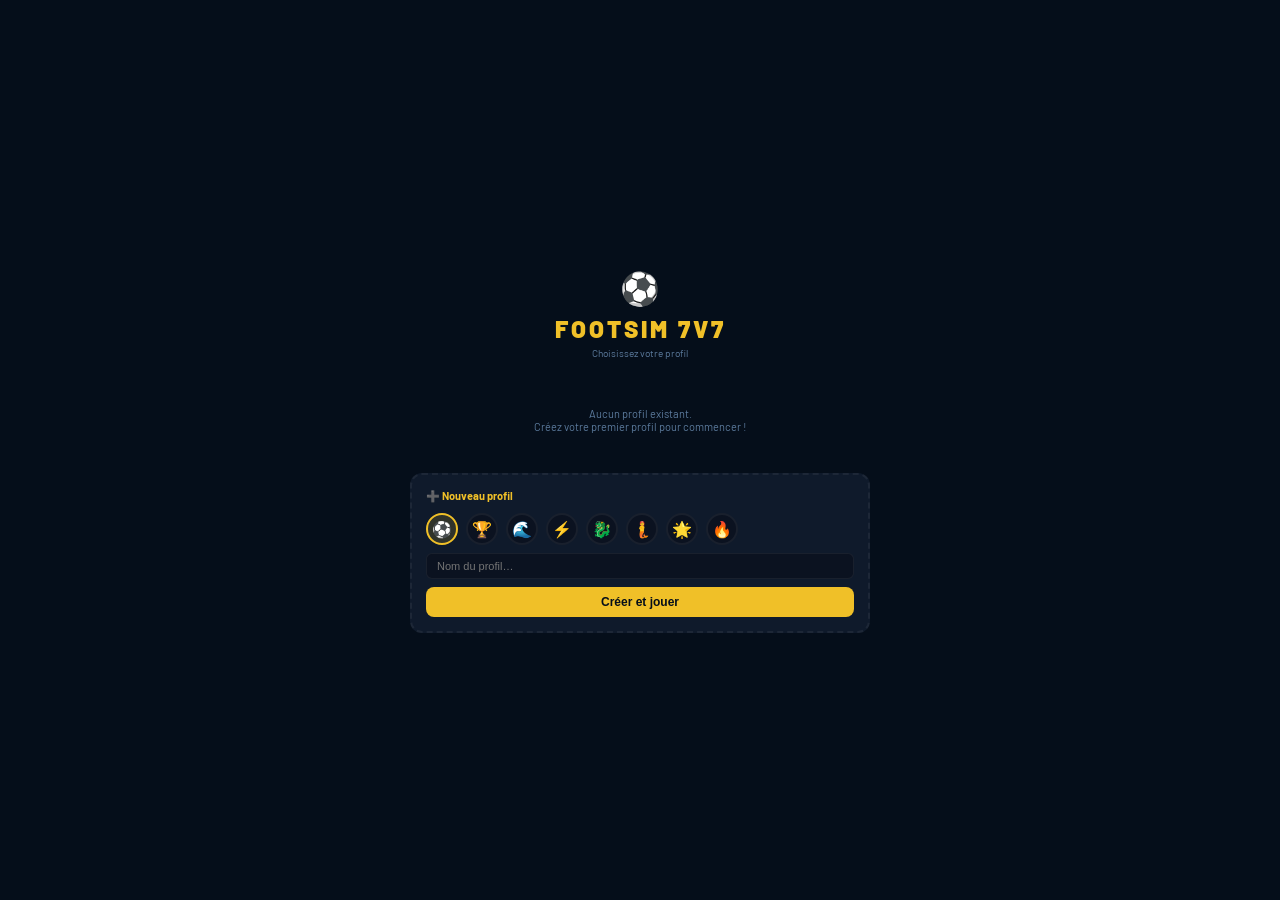
==== commit 7f96865f: "Add files via upload" ====
--- a/index.html
+++ b/index.html
@@ -14,11 +14,38 @@
 <style>
 *{box-sizing:border-box;margin:0;padding:0;-webkit-tap-highlight-color:transparent;-webkit-touch-callout:none}
 :root{
-  --dark:#050e1a;--panel:#091522;--card:#0d1e2e;
+  /* ── PALETTE (raffinée) ──────────────────────────────────────────────
+     Fond éclairci vers un bleu nuit premium (#0B1220) tout en gardant les
+     noms de variables existants pour ne rien casser. On ajoute des niveaux
+     (surface montante) pour la profondeur. */
+  --dark:#0b1220;--panel:#0f1a2b;--card:#14263a;
+  --surface-1:#0f1a2b;--surface-2:#14263a;--surface-3:#1b3149;/* élévations */
   --b1:rgba(255,255,255,0.06);--b2:rgba(255,255,255,0.14);
-  --text:#c8dff5;--muted:#3a5878;
-  --gold:#f0c028;--red:#e02030;--blue:#1878e8;--green:#18c860;--purple:#8840e0;
+  --b-glow:rgba(240,192,40,0.35);/* liseré doré discret au hover */
+  --text:#d4e6f7;--muted:#5b7a9c;--text-dim:#3a5878;
+  --gold:#f0c028;--gold-2:#ffd75e;/* dégradé or */
+  --red:#e02030;--blue:#1878e8;--green:#18c860;--purple:#8840e0;--cyan:#22d3ee;
   --sidebar:260px;
+  /* ── PROFONDEUR (ombres par niveau d'élévation) ───────────────────── */
+  --sh-1:0 1px 2px rgba(0,0,0,.25);
+  --sh-2:0 3px 8px rgba(0,0,0,.30), 0 1px 2px rgba(0,0,0,.24);
+  --sh-3:0 10px 24px rgba(0,0,0,.38), 0 3px 8px rgba(0,0,0,.28);
+  --sh-4:0 20px 48px rgba(0,0,0,.48), 0 6px 16px rgba(0,0,0,.32);
+  --sh-glow:0 0 0 1px var(--b-glow), 0 8px 28px rgba(240,192,40,.10);
+  /* ── RAYONS ───────────────────────────────────────────────────────── */
+  --r-sm:7px;--r-md:12px;--r-lg:18px;--r-xl:24px;--r-pill:999px;
+  /* ── DURÉES / COURBES ─────────────────────────────────────────────── */
+  --t-fast:120ms;--t-med:180ms;--t-slow:250ms;
+  --ease:cubic-bezier(.22,.61,.36,1);/* accélération douce, premium */
+  --ease-out:cubic-bezier(.16,1,.3,1);
+}
+/* ── GRAIN SUBTIL (profondeur "matière", non-plat) ─────────────────────
+   Un très léger bruit fixe par-dessus le fond, en overlay non-interactif.
+   Coût nul (SVG data-uri, pas d'image chargée), désactivé si le contenu ne
+   le veut pas. Donne la sensation d'une interface premium plutôt que plate. */
+body::before{
+  content:'';position:fixed;inset:0;z-index:0;pointer-events:none;opacity:.025;
+  background-image:url("data:image/svg+xml,%3Csvg xmlns='http://www.w3.org/2000/svg' width='120' height='120'%3E%3Cfilter id='n'%3E%3CfeTurbulence type='fractalNoise' baseFrequency='.9' numOctaves='3'/%3E%3C/filter%3E%3Crect width='100%25' height='100%25' filter='url(%23n)'/%3E%3C/svg%3E");
 }
 html,body{height:100%;background:var(--dark);color:var(--text);font-family:'Barlow',sans-serif;overflow:hidden;-webkit-overflow-scrolling:touch}
 
@@ -44,7 +71,7 @@
 }
 
 /* ── LAYOUT ── */
-#app{display:flex;height:100vh;height:100dvh;width:100vw;user-select:none;-webkit-user-select:none;touch-action:manipulation;overflow:hidden}
+#app{position:relative;z-index:1;display:flex;height:100vh;height:100dvh;width:100vw;user-select:none;-webkit-user-select:none;touch-action:manipulation;overflow:hidden}
 #app.career-mode #sidebar{width:100vw;max-width:100vw;flex:1}
 #app.career-mode #main{display:none}
 #app.career-mode .snav{display:none}
@@ -52,20 +79,27 @@
 #app.career-mode .sdivider{display:none}
 #app.career-mode #sp-career{display:block!important;flex:1;overflow-y:auto}
 #app.career-mode #sidebar{display:flex;flex-direction:column}
-/* ── TOUS LES ONGLETS DE CONTENU EN PLEIN ÉCRAN ─────────────────────────
-   Comme le mode Carrière, tout onglet de contenu (paramètres, stats, ligue,
-   coupe, tactique…) s'affiche EN GRAND par-dessus le terrain, au lieu d'être
-   coincé dans la barre latérale étroite (260px) où c'était peu ergonomique.
-   La classe panel-open est posée par nav() pour tout onglet sauf "Match".
-   La barre d'onglets (.snav) reste visible pour naviguer / revenir au match. */
+/* ── TOUS LES ONGLETS DE CONTENU EN PLEIN ÉCRAN À DROITE ────────────────
+   Objectif : garder le MENU À GAUCHE (barre d'onglets normale) et afficher le
+   CONTENU EN GRAND À DROITE, à la place du terrain — au lieu de le coincer dans
+   la colonne étroite de 260px. La classe panel-open est posée par nav() pour
+   tout onglet de contenu (sauf Match et Carrière, qui ont leur propre mode).
+   Technique : le terrain (#main) est masqué, la sidebar garde sa largeur avec
+   ses onglets, et le panneau actif (.spage.on) est sorti en position absolue
+   pour remplir toute la zone à droite de la sidebar. */
+#app.panel-open{position:relative}
 #app.panel-open #main{display:none}
-#app.panel-open #sidebar{width:100vw;max-width:100vw;flex:1;display:flex;flex-direction:column}
-#app.panel-open .spage.on{flex:1;overflow-y:auto}
-/* Barre d'onglets horizontale en haut quand un panneau est en plein écran
-   (au lieu de la colonne verticale étroite), pour naviguer facilement. */
-#app.panel-open .snav{flex-direction:row;flex-wrap:wrap;overflow-x:auto;overflow-y:hidden;padding:6px 10px;gap:4px;flex-shrink:0;border-bottom:1px solid var(--b2)}
-#app.panel-open .slogo,#app.panel-open .sdivider,#app.panel-open .nav-sec{display:none}
-#app.panel-open .ntab{flex:0 0 auto;white-space:nowrap}
+#app.panel-open #sidebar{width:var(--sidebar);max-width:var(--sidebar);flex:0 0 var(--sidebar)}
+#app.panel-open .spage.on{
+  position:fixed;
+  top:0; bottom:0; right:0;
+  left:var(--sidebar);
+  width:auto;
+  background:var(--bg,#0d1117);
+  overflow-y:auto;
+  z-index:20;
+  padding:16px 24px;
+}
 #sidebar{width:var(--sidebar);flex-shrink:0;background:var(--panel);border-right:1px solid var(--b2);display:flex;flex-direction:column;overflow:hidden}
 #main{flex:1;display:flex;flex-direction:column;overflow:hidden;min-width:0}
 
@@ -114,8 +148,10 @@
      revenir au Match. Le panneau "match" lui-même ne déclenche pas ce mode
      (on veut voir le terrain). */
   #app.panel-open #main{display:none}
-  #app.panel-open #sidebar{flex:1 1 100%;min-height:0}
-  #app.panel-open .spage.on{font-size:15px}
+  #app.panel-open #sidebar{flex:1 1 100%;min-height:0;width:100%;max-width:100%}
+  /* Sur mobile, le panneau reprend le flux normal (empilé), pas le plein écran
+     à droite du desktop : on annule le positionnement fixe. */
+  #app.panel-open .spage.on{position:static;inset:auto;left:auto;right:auto;top:auto;bottom:auto;width:auto;z-index:auto;padding:6px;font-size:15px;background:transparent}
   #app.panel-open .snav{position:sticky;top:0;z-index:5;background:var(--panel);border-bottom:1px solid var(--b1)}
 }
 
@@ -124,12 +160,13 @@
 .snav{display:flex;flex-direction:column;padding:8px 8px 4px;overflow-y:auto}
 .nav-sec{font-family:'Barlow Condensed',sans-serif;font-size:9px;font-weight:700;letter-spacing:2px;color:var(--muted);text-transform:uppercase;padding:10px 12px 4px;opacity:.75}
 .nav-sec:first-child{padding-top:2px}
-.ntab{position:relative;display:flex;align-items:center;gap:9px;padding:9px 12px;border-radius:8px;font-family:'Barlow Condensed',sans-serif;font-size:14px;font-weight:700;letter-spacing:.6px;cursor:pointer;border:none;background:none;color:var(--text);text-transform:none;transition:background .14s,color .14s;width:100%;text-align:left;line-height:1.15}
-.ntab:hover{background:rgba(255,255,255,0.05);color:#fff}
-.ntab.on{background:linear-gradient(90deg,rgba(240,192,40,0.16),rgba(240,192,40,0.03));color:var(--gold);font-weight:800}
-.ntab.on::before{content:'';position:absolute;left:0;top:6px;bottom:6px;width:3px;border-radius:0 3px 3px 0;background:var(--gold);box-shadow:0 0 8px rgba(240,192,40,.6)}
-.ntab i{font-size:15px;width:20px;text-align:center;flex-shrink:0;filter:grayscale(.15)}
-.ntab.on i{filter:none}
+.ntab{position:relative;display:flex;align-items:center;gap:9px;padding:9px 12px;border-radius:var(--r-sm);font-family:'Barlow Condensed',sans-serif;font-size:14px;font-weight:700;letter-spacing:.6px;cursor:pointer;border:none;background:none;color:var(--text);text-transform:none;transition:background var(--t-fast) var(--ease),color var(--t-fast) var(--ease),transform var(--t-fast) var(--ease),box-shadow var(--t-fast) var(--ease);width:100%;text-align:left;line-height:1.15}
+.ntab:hover{background:rgba(255,255,255,0.06);color:#fff;transform:translateX(2px)}
+.ntab.on{background:linear-gradient(90deg,rgba(240,192,40,0.18),rgba(240,192,40,0.02));color:var(--gold);font-weight:800;box-shadow:inset 0 0 0 1px rgba(240,192,40,.10)}
+.ntab.on::before{content:'';position:absolute;left:0;top:6px;bottom:6px;width:3px;border-radius:0 3px 3px 0;background:linear-gradient(180deg,var(--gold-2),var(--gold));box-shadow:0 0 10px rgba(240,192,40,.7)}
+.ntab i{font-size:15px;width:20px;text-align:center;flex-shrink:0;filter:grayscale(.15);transition:transform var(--t-fast) var(--ease)}
+.ntab:hover i{transform:scale(1.12)}
+.ntab.on i{filter:none;transform:scale(1.08)}
 .sdivider{height:1px;background:var(--b1);margin:6px 8px}
 /* ── Pied de sidebar : progression de saison ── */
 .nav-season{margin-top:auto;padding:12px 16px 14px;border-top:1px solid var(--b1)}
@@ -176,11 +213,36 @@
 
 /* CTRL */
 .ctrl-row{display:flex;gap:5px;flex-wrap:wrap;margin-bottom:6px}
-.btn{padding:6px 12px;border-radius:6px;border:1px solid var(--b2);background:transparent;color:var(--text);font-family:'Barlow Condensed',sans-serif;font-size:12px;font-weight:700;letter-spacing:.7px;cursor:pointer;display:inline-flex;align-items:center;gap:4px;text-transform:uppercase;transition:all .1s;white-space:nowrap}
-.btn:hover{background:rgba(255,255,255,.05)}
-.btng{background:var(--gold);color:#05101c;border-color:var(--gold);font-weight:800}.btng:hover{background:#d8aa18}
-.btnr{background:rgba(224,32,48,.12);color:var(--red);border-color:rgba(224,32,48,.3)}.btnr:hover{background:rgba(224,32,48,.2)}
+.btn{position:relative;padding:7px 14px;border-radius:var(--r-sm);border:1px solid var(--b2);background:linear-gradient(180deg,rgba(255,255,255,.04),rgba(255,255,255,0));color:var(--text);font-family:'Barlow Condensed',sans-serif;font-size:12px;font-weight:700;letter-spacing:.7px;cursor:pointer;display:inline-flex;align-items:center;gap:5px;text-transform:uppercase;white-space:nowrap;box-shadow:var(--sh-1);transition:transform var(--t-fast) var(--ease),box-shadow var(--t-fast) var(--ease),background var(--t-fast) var(--ease),border-color var(--t-fast) var(--ease)}
+.btn:hover{transform:translateY(-1px);box-shadow:var(--sh-2);border-color:var(--b-glow);background:linear-gradient(180deg,rgba(255,255,255,.08),rgba(255,255,255,.01))}
+.btn:active{transform:translateY(0) scale(.97);box-shadow:var(--sh-1);transition-duration:60ms}
+.btn:focus-visible{outline:2px solid var(--gold);outline-offset:2px}
+.btng{background:linear-gradient(180deg,var(--gold-2),var(--gold));color:#0a1420;border-color:var(--gold);font-weight:800;box-shadow:var(--sh-2),0 0 0 1px rgba(240,192,40,.2)}.btng:hover{background:linear-gradient(180deg,#ffe27a,var(--gold-2));box-shadow:var(--sh-3),0 0 18px rgba(240,192,40,.25);border-color:var(--gold-2)}
+.btnr{background:linear-gradient(180deg,rgba(224,32,48,.16),rgba(224,32,48,.06));color:#ff6472;border-color:rgba(224,32,48,.35)}.btnr:hover{background:linear-gradient(180deg,rgba(224,32,48,.24),rgba(224,32,48,.10));box-shadow:var(--sh-2),0 0 16px rgba(224,32,48,.20);border-color:rgba(224,32,48,.55)}
 .spd-row{display:flex;align-items:center;gap:7px;font-family:'Barlow Condensed',sans-serif;font-size:11px;font-weight:700;letter-spacing:.8px;text-transform:uppercase;color:var(--muted)}
+/* ── CARTE PREMIUM (réutilisable) ──────────────────────────────────────
+   Profondeur (surface montante + ombre), coins arrondis, liseré supérieur
+   lumineux discret, et animation au survol. Utilisable via class="card" ou
+   par le helper card() du JS. */
+.card{position:relative;background:linear-gradient(180deg,var(--surface-2),var(--surface-1));border:1px solid var(--b1);border-radius:var(--r-md);padding:14px;margin-bottom:12px;box-shadow:var(--sh-2);transition:transform var(--t-med) var(--ease),box-shadow var(--t-med) var(--ease),border-color var(--t-med) var(--ease)}
+.card::before{content:'';position:absolute;left:14px;right:14px;top:0;height:1px;background:linear-gradient(90deg,transparent,rgba(255,255,255,.14),transparent);opacity:.7}
+.card:hover{transform:translateY(-2px);box-shadow:var(--sh-3);border-color:var(--b2)}
+.card--gold{border-color:rgba(240,192,40,.22);box-shadow:var(--sh-2),0 0 0 1px rgba(240,192,40,.08)}
+.card--gold:hover{box-shadow:var(--sh-3),0 0 24px rgba(240,192,40,.10)}
+/* ── ANIMATION D'ENTRÉE DES PAGES ──────────────────────────────────────
+   Quand on change d'onglet, le panneau apparaît en fondu + léger glissement
+   vers le haut (rapide, 100-250ms comme demandé). GPU-friendly (transform +
+   opacity uniquement). */
+@keyframes pageIn{from{opacity:0;transform:translateY(10px)}to{opacity:1;transform:translateY(0)}}
+.spage.on{animation:pageIn var(--t-slow) var(--ease-out)}
+/* ── ANIMATION D'ENTRÉE DES CARTES ─────────────────────────────────────
+   Les cartes d'un panneau apparaissent en cascade légère. */
+@keyframes cardIn{from{opacity:0;transform:translateY(8px)}to{opacity:1;transform:translateY(0)}}
+.spage.on .card{animation:cardIn var(--t-slow) var(--ease-out) both}
+/* Respect de la préférence "mouvement réduit" (accessibilité + perf). */
+@media(prefers-reduced-motion:reduce){
+  *,*::before,*::after{animation-duration:.01ms!important;transition-duration:.01ms!important}
+}
 .spd-row input{flex:1;accent-color:var(--gold)}
 .spd-row span{color:#fff;font-size:12px;min-width:24px}
 
